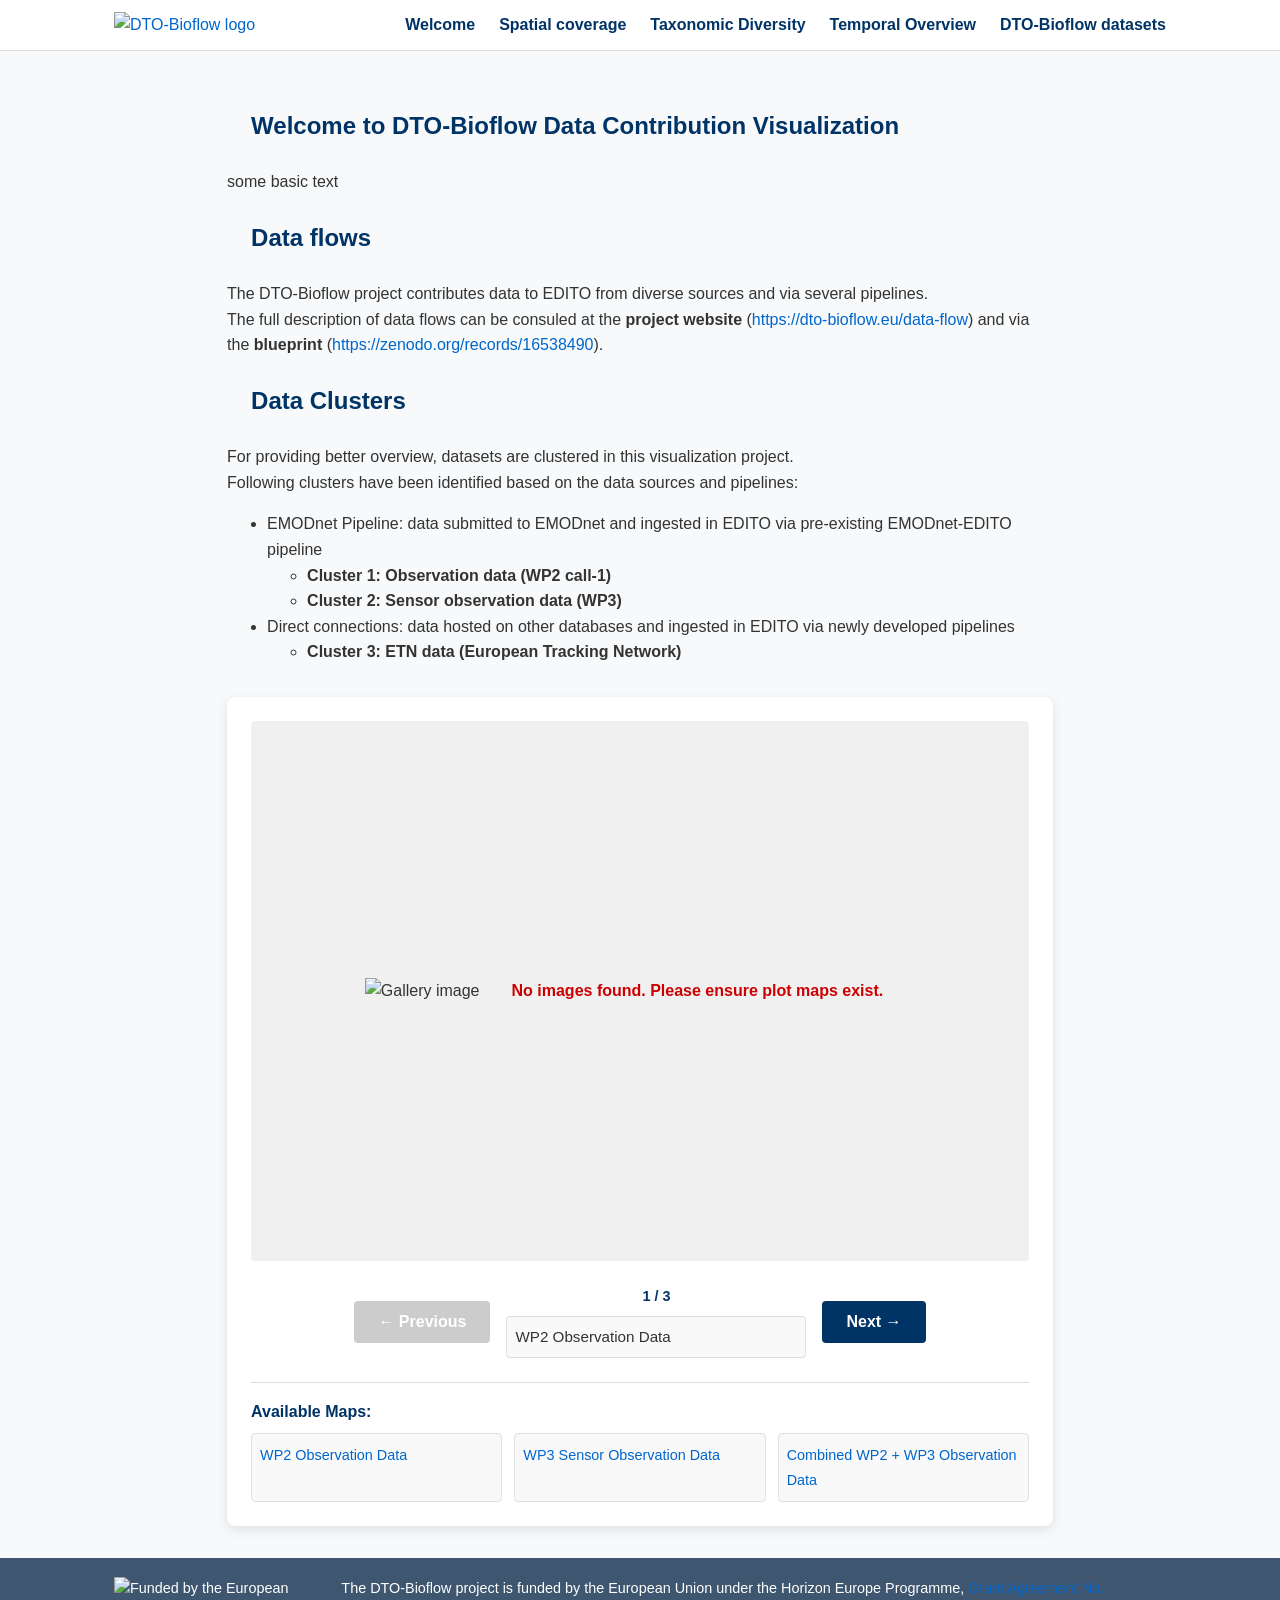
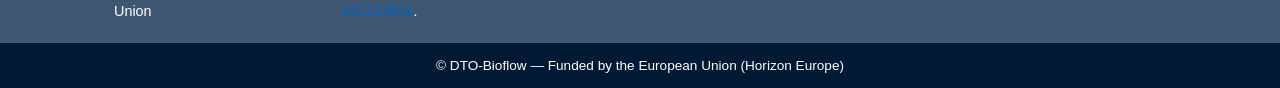
==== docs/index.html @ 8dda4e03 "etn map" ====
<!DOCTYPE html>
<html lang="en">
<head>
    <meta charset="UTF-8">
    <title>DTO-Bioflow dataset visualisation</title>
    <link rel="stylesheet" href="style.css">
</head>

<body>
<nav class="navbar">
    <div class="navbar-container">
        <a href="https://dto-bioflow.eu/" class="navbar-logo">
            <img src="https://dto-bioflow.eu/themes/custom/skeleton/logo.svg"
                 alt="DTO-Bioflow logo">
        </a>

        <ul class="navbar-menu">
            <li><a href="index.html">Welcome</a></li>
            <li><a href="maps.html">Spatial coverage</a></li>
            <li><a href="taxonomic_diversity.html">Taxonomic Diversity</a></li>
            <li><a href="temporal.html">Temporal Overview</a></li>
            <li><a href="bioflow_datasets.html">DTO-Bioflow datasets</a></li>
        </ul>
    </div>
</nav>

<main class="page-content">
    <h2>Welcome to DTO-Bioflow Data Contribution Visualization</h2>
    <div>some basic text</div>
    <h2>Data flows</h2>
    <div>
        The DTO-Bioflow project contributes data to EDITO from diverse sources and via several pipelines. <br>
        The full description of data flows can be consuled at the <b>project website</b>
        (<a href="https://dto-bioflow.eu/data-flow">https://dto-bioflow.eu/data-flow</a>)
        and via the <b>blueprint</b>
        (<a href="https://zenodo.org/records/16538490">https://zenodo.org/records/16538490</a>).
    </div>
    <h2>Data Clusters</h2>
    <div>
        For providing better overview, datasets are clustered in this visualization project. <br>
        Following clusters have been identified based on the data sources and pipelines:
        <ul>
            <li>
                EMODnet Pipeline: data submitted to EMODnet and ingested in EDITO via pre-existing EMODnet-EDITO pipeline
                <ul>
                    <li><b>Cluster 1: Observation data (WP2 call-1)</b></li>
                    <li><b>Cluster 2: Sensor observation data (WP3)</b></li>
                </ul>
            </li>
            <li>
                Direct connections: data hosted on other databases and ingested in EDITO via newly developed pipelines
                <ul>
                    <li><b>Cluster 3: ETN data (European Tracking Network)</b></li>
                </ul>
            </li>
        </ul>
    </div>
    <div class="gallery-container">
        <div class="gallery-viewer">
            <img id="galleryImage" src="" alt="Gallery image" class="gallery-image">
            <div class="gallery-error" id="galleryError" style="display:none;">No images found. Please ensure plot maps exist.</div>
        </div>

        <div class="gallery-controls">
            <button id="prevBtn" class="gallery-btn">← Previous</button>
            <div class="gallery-info">
                <span id="imageCounter">0 / 0</span>
                <div id="imageTitle" class="gallery-title" role="status" aria-live="polite"></div>
            </div>
            <button id="nextBtn" class="gallery-btn">Next →</button>
        </div>

        <div class="gallery-list">
            <p><strong>Available Maps:</strong></p>
            <ul id="imageList"></ul>
        </div>
    </div>

</main>

<footer class="footer" role="contentinfo">

    <div class="footer-top">
        <div class="footer-container">

            <div class="footer-left">
                <img src="https://dto-bioflow.eu/themes/custom/skeleton/images/flag_funded_eu.svg"
                     alt="Funded by the European Union">
            </div>
            <div>
                The DTO-Bioflow project is funded by the European Union under the Horizon Europe Programme,
                <a href="https://cordis.europa.eu/project/id/101112823/results" target="_blank" rel="noopener noreferrer"> Grant Agreement No. 101112823</a>.
            </div>

        </div>
    </div>

    <div class="footer-bottom">
        <p>© DTO-Bioflow — Funded by the European Union (Horizon Europe)</p>
    </div>

</footer>

<script>
    // Image gallery viewer
    let currentImageIndex = 0;
    let images = [];

    const galleryImage = document.getElementById('galleryImage');
    const galleryError = document.getElementById('galleryError');
    const imageCounter = document.getElementById('imageCounter');
    const imageTitle = document.getElementById('imageTitle');
    const imageList = document.getElementById('imageList');
    const prevBtn = document.getElementById('prevBtn');
    const nextBtn = document.getElementById('nextBtn');

    // List of map images in docs/plots/maps/
    const imageManifest = [
        { name: 'wp2_observation_shader.png', title: 'WP2 Observation Data' },
        { name: 'wp3_sensor_observation_shader.png', title: 'WP3 Sensor Observation Data' },
        { name: 'WP2_WP3_observations_combined_shader.png', title: 'Combined WP2 + WP3 Observation Data' }
    ];

    function initGallery() {
        images = imageManifest;

        if (images.length === 0) {
            galleryError.style.display = 'block';
            prevBtn.disabled = true;
            nextBtn.disabled = true;
            return;
        }

        // Populate image list
        imageList.innerHTML = images
            .map((img, idx) => `<li><a href="javascript:void(0)" onclick="loadImage(${idx})">${img.title}</a></li>`)
            .join('');

        // Load first image
        loadImage(0);
    }

    function loadImage(index) {
        if (index < 0 || index >= images.length) return;

        currentImageIndex = index;
        const imageUrl = `plots/maps/${images[index].name}`;

        galleryImage.src = imageUrl;
        galleryImage.onerror = () => {
            galleryError.style.display = 'block';
            console.warn(`Failed to load: ${imageUrl}`);
        };
        galleryImage.onload = () => {
            galleryError.style.display = 'none';
        };

        imageTitle.textContent = images[index].title;
        imageCounter.textContent = `${index + 1} / ${images.length}`;

        prevBtn.disabled = index === 0;
        nextBtn.disabled = index === images.length - 1;
    }

    prevBtn.addEventListener('click', () => {
        if (currentImageIndex > 0) loadImage(currentImageIndex - 1);
    });

    nextBtn.addEventListener('click', () => {
        if (currentImageIndex < images.length - 1) loadImage(currentImageIndex + 1);
    });

    // Keyboard navigation
    document.addEventListener('keydown', (e) => {
        if (e.key === 'ArrowLeft') prevBtn.click();
        if (e.key === 'ArrowRight') nextBtn.click();
    });

    // Initialize on page load
    window.addEventListener('load', initGallery);
</script>

</body>

</html>
---- docs/style.css ----
/* ===== Base reset ===== */
* {
    box-sizing: border-box;
}

html, body {
    height: 100%;
}

body {
    margin: 0;
    font-family: Arial, Helvetica, sans-serif;
    line-height: 1.6;
    color: #333;
    background-color: #f7f9fb;

    /* Sticky footer layout */
    display: flex;
    flex-direction: column;
    min-height: 100vh;
}

/* ===== Navigation bar ===== */
.navbar {
    background-color: #ffffff;
    border-bottom: 1px solid #ddd;
}

.navbar-container {
    max-width: 1100px;
    margin: 0 auto;
    padding: 0.75rem 1.5rem;
    display: flex;
    align-items: center;
    justify-content: space-between;
}

.navbar-logo img {
    height: 50px;
}

.navbar-menu {
    list-style: none;
    display: flex;
    gap: 1.5rem;
    margin: 0;
    padding: 0;
}

.navbar-menu a {
    font-weight: 600;
    color: #003366;
    text-decoration: none;
}

.navbar-menu a:hover {
    color: #0066cc;
}

/* ===== Headings ===== */
h2 {
    margin: 1.5rem;
    color: #003366;
}

/* ===== Links ===== */
a {
    color: #0066cc;
    text-decoration: none;
}

a:hover {
    text-decoration: underline;
}

/* ===== Footer ===== */
.footer {
    margin-top: auto;   /* pushes footer to bottom */
    font-size: 0.9rem;
    color: #ffffff;
}

/* Top footer with background image */
.footer-top {
    position: relative;
    background-image: url("https://dto-bioflow.eu/themes/custom/skeleton/images/bg-footer.jpg");
    background-size: cover;
    background-position: center;
    background-repeat: no-repeat;
}

/* Dark overlay */
.footer-top::before {
    content: "";
    position: absolute;
    inset: 0;
    background-color: rgba(0, 32, 64, 0.75);
}

/* Footer content above overlay */
.footer-container {
    position: relative;
    max-width: 1100px;
    margin: 0 auto;
    padding: 1.2rem 1.5rem;
    display: flex;
    align-items: center;
    justify-content: space-between;
    gap: 1rem;
}

.footer-left img {
    max-height: 46px;
}

/* Bottom footer */
.footer-bottom {
    background-color: #001a33;
    text-align: center;
}

.footer-bottom p {
    margin: 0;
    padding: 0.75rem 1rem;
    font-size: 0.85rem;
}
/* Center content block */
.page-content {
    width: 100%;
    max-width: 100ch;      /* max line length */
    margin: 2rem auto;    /* centers horizontally */
    padding: 0 2rem;      /* minimum space on left/right */
    text-align: left;
}
.mermaid {
    background: white;
    padding: 20px;
    border-radius: 8px;
    box-shadow: 0 4px 12px rgba(0,0,0,0.1);
}

/* ===== DASID Table ===== */
.dasid-table {
    width: 100%;
    border-collapse: collapse;
    margin-top: 20px;
    box-shadow: 0 2px 8px rgba(0,0,0,0.1);
}

.dasid-table th,
.dasid-table td {
    border: 1px solid #ddd;
    padding: 12px;
    text-align: left;
}

.dasid-table th {
    background-color: #003366;
    color: white;
    font-weight: 600;
}

.dasid-table tr:nth-child(even) {
    background-color: #f9f9f9;
}

.dasid-table tr:hover {
    background-color: #f0f5ff;
}

.dasid-table a {
    color: #0066cc;
    text-decoration: none;
}

.dasid-table a:hover {
    text-decoration: underline;
}

/* ===== Image Gallery ===== */
.gallery-container {
    display: flex;
    flex-direction: column;
    gap: 1.5rem;
    margin-top: 2rem;
    width: 100%;
    background: white;
    padding: 1.5rem;
    border-radius: 8px;
    box-shadow: 0 4px 12px rgba(0,0,0,0.1);
}

.gallery-viewer {
    position: relative;
    width: 100%;
    height: clamp(420px, 60vh, 720px);
    background-color: #f0f0f0;
    border-radius: 4px;
    overflow: hidden;
    display: flex;
    align-items: center;
    justify-content: center;
}

.gallery-image {
    max-width: 100%;
    max-height: 100%;
    object-fit: contain;
}

.gallery-error {
    color: #cc0000;
    font-weight: bold;
    padding: 2rem;
    text-align: center;
}

.gallery-controls {
    display: flex;
    gap: 1rem;
    align-items: center;
    justify-content: center;
    flex-wrap: wrap;
}

.gallery-btn {
    padding: 0.75rem 1.5rem;
    font-size: 1rem;
    background-color: #003366;
    color: white;
    border: none;
    border-radius: 4px;
    cursor: pointer;
    font-weight: 600;
    transition: background-color 0.3s ease;
}

.gallery-btn:hover:not(:disabled) {
    background-color: #0066cc;
}

.gallery-btn:disabled {
    background-color: #ccc;
    cursor: not-allowed;
}

.gallery-info {
    display: flex;
    flex-direction: column;
    gap: 0.5rem;
    align-items: center;
    min-width: 300px;
}

#imageCounter {
    font-weight: bold;
    color: #003366;
    font-size: 0.9rem;
}

.gallery-title {
    width: 100%;
    padding: 0.5rem;
    font-size: 0.95rem;
    border: 1px solid #ddd;
    border-radius: 4px;
    background-color: #f9f9f9;
    color: #333;
}

.gallery-list {
    border-top: 1px solid #ddd;
    padding-top: 1rem;
}

.gallery-list p {
    margin: 0 0 0.5rem 0;
    font-weight: 600;
    color: #003366;
}

#imageList {
    list-style: none;
    padding: 0;
    margin: 0;
    display: grid;
    grid-template-columns: repeat(auto-fit, minmax(250px, 1fr));
    gap: 0.75rem;
}

#imageList li {
    padding: 0.5rem;
    background-color: #f9f9f9;
    border-radius: 4px;
    border: 1px solid #e0e0e0;
    transition: background-color 0.2s ease;
}

#imageList li:hover {
    background-color: #e8f4f8;
}

#imageList a {
    color: #0066cc;
    text-decoration: none;
    font-size: 0.9rem;
}

#imageList a:hover {
    text-decoration: underline;
}
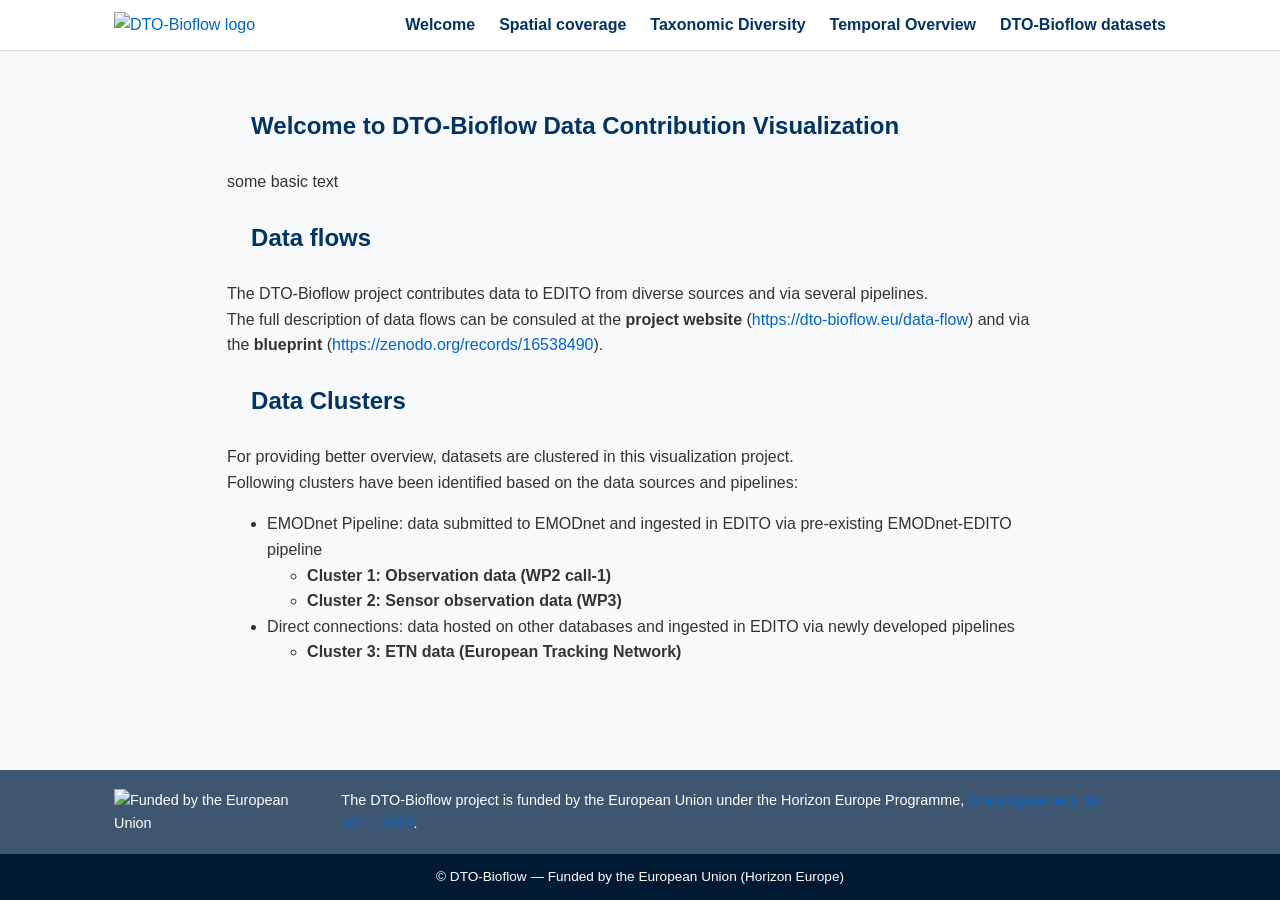
==== commit c8f36c48: "map etn update" ====
--- a/docs/index.html
+++ b/docs/index.html
@@ -55,26 +55,6 @@
             </li>
         </ul>
     </div>
-    <div class="gallery-container">
-        <div class="gallery-viewer">
-            <img id="galleryImage" src="" alt="Gallery image" class="gallery-image">
-            <div class="gallery-error" id="galleryError" style="display:none;">No images found. Please ensure plot maps exist.</div>
-        </div>
-
-        <div class="gallery-controls">
-            <button id="prevBtn" class="gallery-btn">← Previous</button>
-            <div class="gallery-info">
-                <span id="imageCounter">0 / 0</span>
-                <div id="imageTitle" class="gallery-title" role="status" aria-live="polite"></div>
-            </div>
-            <button id="nextBtn" class="gallery-btn">Next →</button>
-        </div>
-
-        <div class="gallery-list">
-            <p><strong>Available Maps:</strong></p>
-            <ul id="imageList"></ul>
-        </div>
-    </div>
 
 </main>
 
@@ -100,86 +80,6 @@
     </div>
 
 </footer>
-
-<script>
-    // Image gallery viewer
-    let currentImageIndex = 0;
-    let images = [];
-
-    const galleryImage = document.getElementById('galleryImage');
-    const galleryError = document.getElementById('galleryError');
-    const imageCounter = document.getElementById('imageCounter');
-    const imageTitle = document.getElementById('imageTitle');
-    const imageList = document.getElementById('imageList');
-    const prevBtn = document.getElementById('prevBtn');
-    const nextBtn = document.getElementById('nextBtn');
-
-    // List of map images in docs/plots/maps/
-    const imageManifest = [
-        { name: 'wp2_observation_shader.png', title: 'WP2 Observation Data' },
-        { name: 'wp3_sensor_observation_shader.png', title: 'WP3 Sensor Observation Data' },
-        { name: 'WP2_WP3_observations_combined_shader.png', title: 'Combined WP2 + WP3 Observation Data' }
-    ];
-
-    function initGallery() {
-        images = imageManifest;
-
-        if (images.length === 0) {
-            galleryError.style.display = 'block';
-            prevBtn.disabled = true;
-            nextBtn.disabled = true;
-            return;
-        }
-
-        // Populate image list
-        imageList.innerHTML = images
-            .map((img, idx) => `<li><a href="javascript:void(0)" onclick="loadImage(${idx})">${img.title}</a></li>`)
-            .join('');
-
-        // Load first image
-        loadImage(0);
-    }
-
-    function loadImage(index) {
-        if (index < 0 || index >= images.length) return;
-
-        currentImageIndex = index;
-        const imageUrl = `plots/maps/${images[index].name}`;
-
-        galleryImage.src = imageUrl;
-        galleryImage.onerror = () => {
-            galleryError.style.display = 'block';
-            console.warn(`Failed to load: ${imageUrl}`);
-        };
-        galleryImage.onload = () => {
-            galleryError.style.display = 'none';
-        };
-
-        imageTitle.textContent = images[index].title;
-        imageCounter.textContent = `${index + 1} / ${images.length}`;
-
-        prevBtn.disabled = index === 0;
-        nextBtn.disabled = index === images.length - 1;
-    }
-
-    prevBtn.addEventListener('click', () => {
-        if (currentImageIndex > 0) loadImage(currentImageIndex - 1);
-    });
-
-    nextBtn.addEventListener('click', () => {
-        if (currentImageIndex < images.length - 1) loadImage(currentImageIndex + 1);
-    });
-
-    // Keyboard navigation
-    document.addEventListener('keydown', (e) => {
-        if (e.key === 'ArrowLeft') prevBtn.click();
-        if (e.key === 'ArrowRight') nextBtn.click();
-    });
-
-    // Initialize on page load
-    window.addEventListener('load', initGallery);
-</script>
-
 </body>
 
 </html>
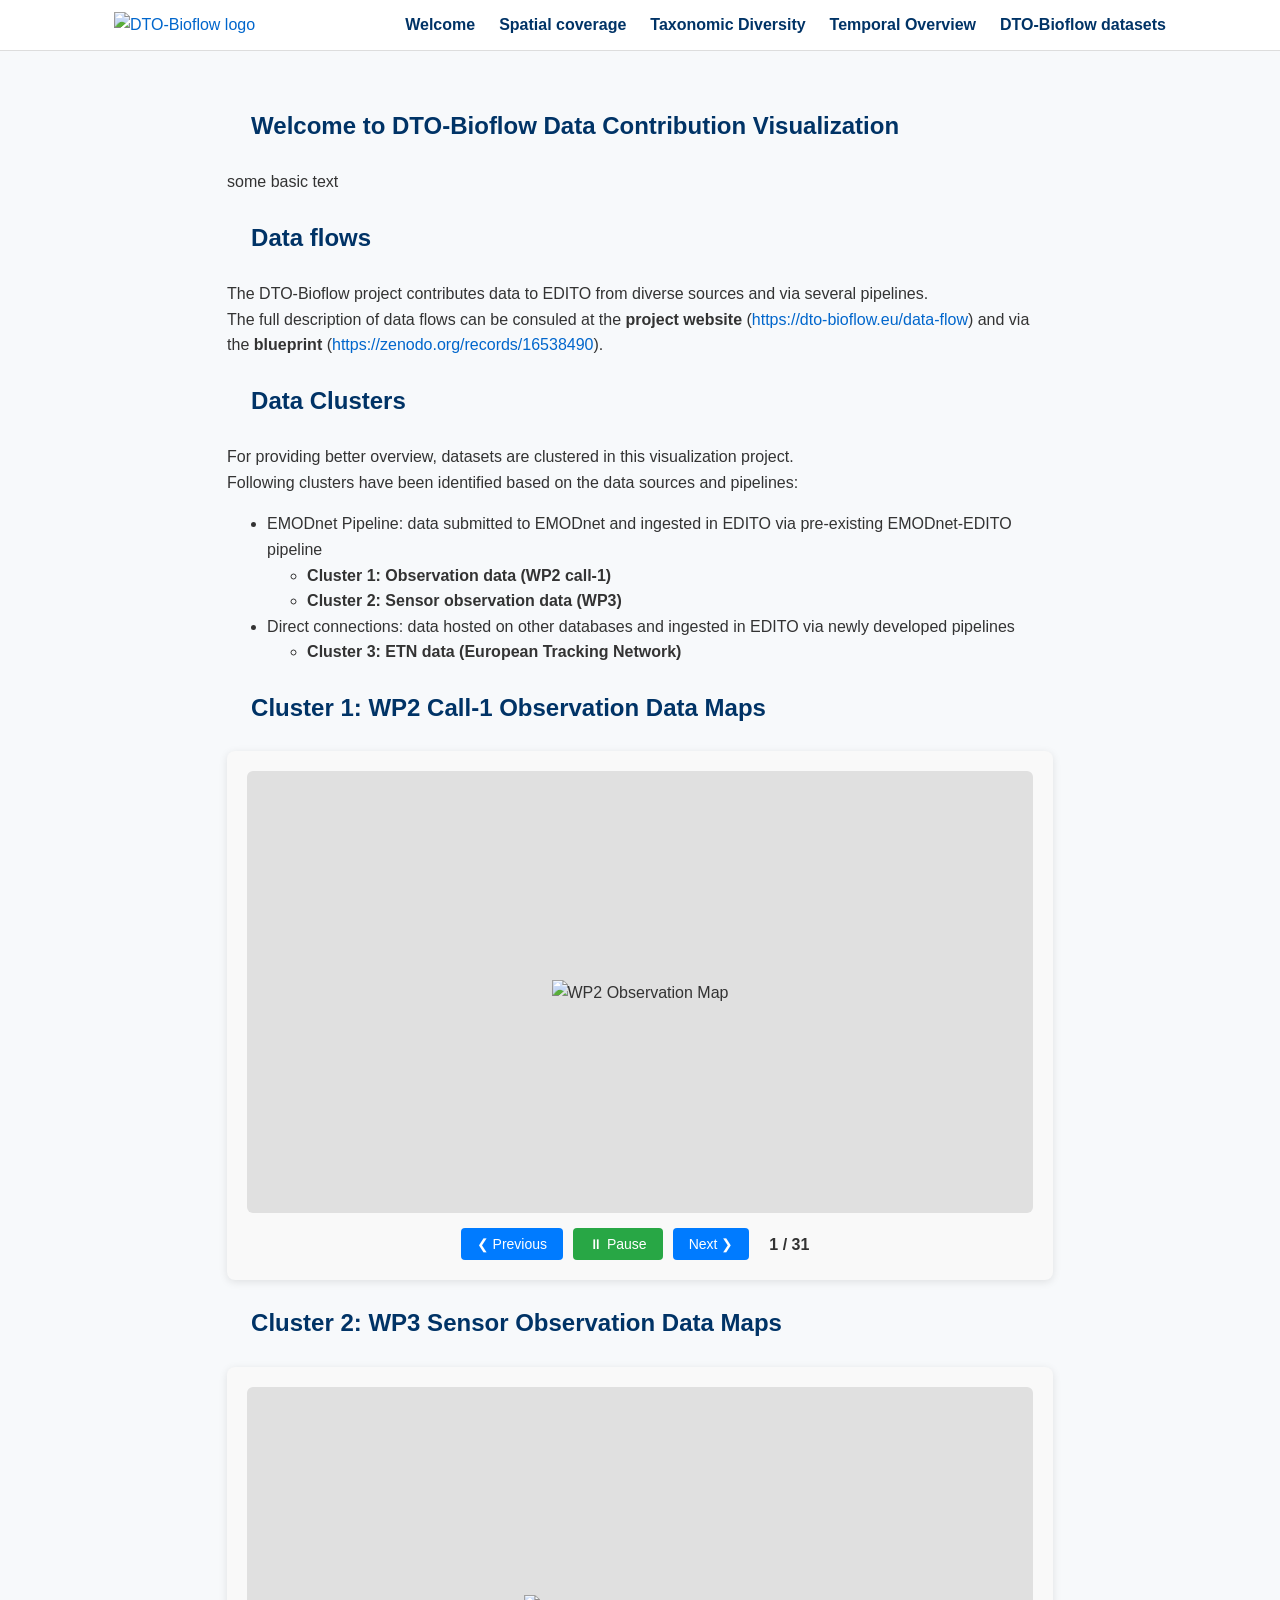
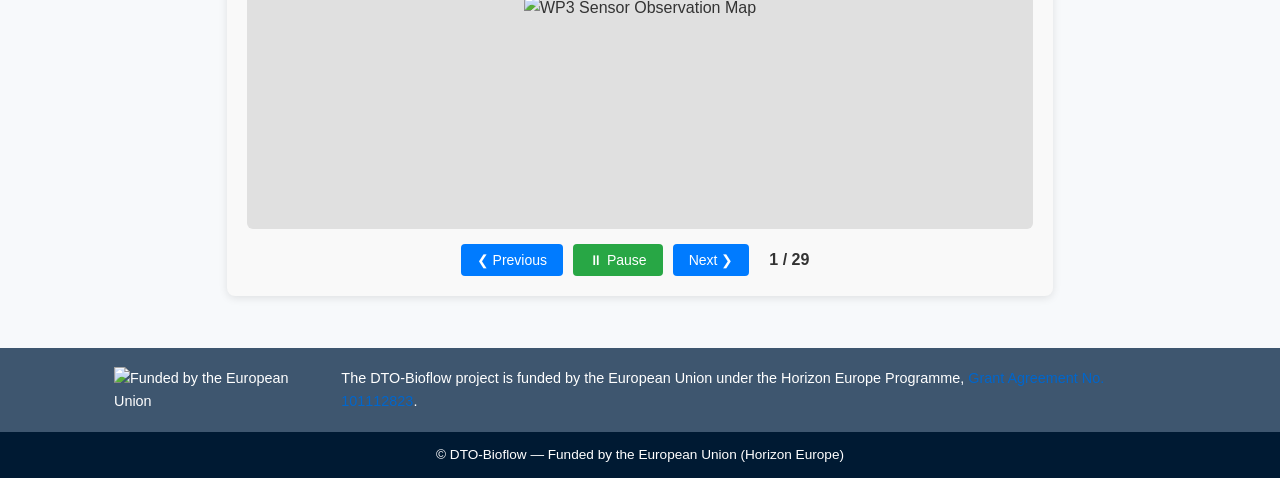
==== commit a176028c: "update snaps" ====
--- a/docs/index.html
+++ b/docs/index.html
@@ -4,6 +4,230 @@
     <meta charset="UTF-8">
     <title>DTO-Bioflow dataset visualisation</title>
     <link rel="stylesheet" href="style.css">
+    <style>
+        .slideshow-container {
+            width: 100%;
+            max-width: 900px;
+            margin: 20px auto;
+            background-color: #f9f9f9;
+            border-radius: 8px;
+            padding: 20px;
+            box-shadow: 0 2px 8px rgba(0, 0, 0, 0.1);
+        }
+
+        .slideshow-content {
+            position: relative;
+            width: 100%;
+            aspect-ratio: 16 / 9;
+            overflow: hidden;
+            border-radius: 6px;
+            background-color: #e0e0e0;
+            display: flex;
+            align-items: center;
+            justify-content: center;
+            margin-bottom: 15px;
+        }
+
+        .slideshow-image {
+            max-width: 100%;
+            max-height: 100%;
+            object-fit: contain;
+        }
+
+        .slideshow-controls {
+            display: flex;
+            justify-content: center;
+            align-items: center;
+            gap: 10px;
+            flex-wrap: wrap;
+        }
+
+        .slideshow-button {
+            padding: 8px 16px;
+            background-color: #007bff;
+            color: white;
+            border: none;
+            border-radius: 4px;
+            cursor: pointer;
+            font-size: 14px;
+            font-weight: 500;
+            transition: background-color 0.3s ease;
+        }
+
+        .slideshow-button:hover {
+            background-color: #0056b3;
+        }
+
+        .slideshow-button:active {
+            transform: scale(0.98);
+        }
+
+        .slideshow-button.play-pause {
+            background-color: #28a745;
+        }
+
+        .slideshow-button.play-pause:hover {
+            background-color: #218838;
+        }
+
+        .slideshow-counter {
+            font-weight: bold;
+            color: #333;
+            min-width: 60px;
+            text-align: center;
+        }
+    </style>
+    <script>
+        // Slideshow data
+        const slideshowData = {
+            wp2: [
+                '../plots/wp2_call1_observation_maps/dasid_8784.webp',
+                '../plots/wp2_call1_observation_maps/dasid_8785.webp',
+                '../plots/wp2_call1_observation_maps/dasid_8787.webp',
+                '../plots/wp2_call1_observation_maps/dasid_8789.webp',
+                '../plots/wp2_call1_observation_maps/dasid_8791.webp',
+                '../plots/wp2_call1_observation_maps/dasid_8792.webp',
+                '../plots/wp2_call1_observation_maps/dasid_8801.webp',
+                '../plots/wp2_call1_observation_maps/dasid_8795.webp',
+                '../plots/wp2_call1_observation_maps/dasid_8796.webp',
+                '../plots/wp2_call1_observation_maps/dasid_8797.webp',
+                '../plots/wp2_call1_observation_maps/dasid_8802.webp',
+                '../plots/wp2_call1_observation_maps/dasid_8803.webp',
+                '../plots/wp2_call1_observation_maps/dasid_8798.webp',
+                '../plots/wp2_call1_observation_maps/dasid_8799.webp',
+                '../plots/wp2_call1_observation_maps/dasid_8800.webp',
+                '../plots/wp2_call1_observation_maps/dasid_8804.webp',
+                '../plots/wp2_call1_observation_maps/dasid_8805.webp',
+                '../plots/wp2_call1_observation_maps/dasid_8806.webp',
+                '../plots/wp2_call1_observation_maps/dasid_8816.webp',
+                '../plots/wp2_call1_observation_maps/dasid_8814.webp',
+                '../plots/wp2_call1_observation_maps/dasid_8807.webp',
+                '../plots/wp2_call1_observation_maps/dasid_8808.webp',
+                '../plots/wp2_call1_observation_maps/dasid_8809.webp',
+                '../plots/wp2_call1_observation_maps/dasid_8810.webp',
+                '../plots/wp2_call1_observation_maps/dasid_8811.webp',
+                '../plots/wp2_call1_observation_maps/dasid_8812.webp',
+                '../plots/wp2_call1_observation_maps/dasid_8813.webp',
+                '../plots/wp2_call1_observation_maps/dasid_8817.webp',
+                '../plots/wp2_call1_observation_maps/dasid_8818.webp',
+                '../plots/wp2_call1_observation_maps/dasid_4687.webp',
+                '../plots/wp2_call1_observation_maps/dasid_4688.webp'
+            ],
+            wp3: [
+                '../plots/wp3_sensor_observation_maps/dasid_3117.webp',
+                '../plots/wp3_sensor_observation_maps/dasid_4687.webp',
+                '../plots/wp3_sensor_observation_maps/dasid_4688.webp',
+                '../plots/wp3_sensor_observation_maps/dasid_5531.webp',
+                '../plots/wp3_sensor_observation_maps/dasid_5846.webp',
+                '../plots/wp3_sensor_observation_maps/dasid_5850.webp',
+                '../plots/wp3_sensor_observation_maps/dasid_5867.webp',
+                '../plots/wp3_sensor_observation_maps/dasid_5868.webp',
+                '../plots/wp3_sensor_observation_maps/dasid_5871.webp',
+                '../plots/wp3_sensor_observation_maps/dasid_5872.webp',
+                '../plots/wp3_sensor_observation_maps/dasid_5873.webp',
+                '../plots/wp3_sensor_observation_maps/dasid_6581.webp',
+                '../plots/wp3_sensor_observation_maps/dasid_7918.webp',
+                '../plots/wp3_sensor_observation_maps/dasid_7919.webp',
+                '../plots/wp3_sensor_observation_maps/dasid_7921.webp',
+                '../plots/wp3_sensor_observation_maps/dasid_7932.webp',
+                '../plots/wp3_sensor_observation_maps/dasid_7937.webp',
+                '../plots/wp3_sensor_observation_maps/dasid_7938.webp',
+                '../plots/wp3_sensor_observation_maps/dasid_7940.webp',
+                '../plots/wp3_sensor_observation_maps/dasid_7941.webp',
+                '../plots/wp3_sensor_observation_maps/dasid_7942.webp',
+                '../plots/wp3_sensor_observation_maps/dasid_7943.webp',
+                '../plots/wp3_sensor_observation_maps/dasid_7944.webp',
+                '../plots/wp3_sensor_observation_maps/dasid_8152.webp',
+                '../plots/wp3_sensor_observation_maps/dasid_8153.webp',
+                '../plots/wp3_sensor_observation_maps/dasid_8357.webp',
+                '../plots/wp3_sensor_observation_maps/dasid_8612.webp',
+                '../plots/wp3_sensor_observation_maps/dasid_8617.webp',
+                '../plots/wp3_sensor_observation_maps/dasid_8744.webp'
+            ]
+        };
+
+        // Slideshow class
+        class Slideshow {
+            constructor(name, images) {
+                this.name = name;
+                this.images = images;
+                this.currentIndex = 0;
+                this.isPlaying = true;
+                this.intervalId = null;
+                this.imageElement = document.getElementById(name + '-image');
+                this.counterElement = document.getElementById(name + '-counter');
+                this.playPauseButton = document.getElementById(name + '-play-pause');
+
+                this.init();
+            }
+
+            init() {
+                this.showImage(0);
+                this.startAutoPlay();
+            }
+
+            showImage(index) {
+                if (this.images.length === 0) return;
+
+                this.currentIndex = (index + this.images.length) % this.images.length;
+                this.imageElement.src = this.images[this.currentIndex];
+                this.updateCounter();
+            }
+
+            updateCounter() {
+                this.counterElement.textContent = (this.currentIndex + 1) + ' / ' + this.images.length;
+            }
+
+            nextSlide() {
+                this.showImage(this.currentIndex + 1);
+                this.resetAutoPlay();
+            }
+
+            previousSlide() {
+                this.showImage(this.currentIndex - 1);
+                this.resetAutoPlay();
+            }
+
+            startAutoPlay() {
+                if (this.isPlaying) {
+                    this.intervalId = setInterval(() => this.nextSlide(), 3000);
+                }
+            }
+
+            stopAutoPlay() {
+                if (this.intervalId) {
+                    clearInterval(this.intervalId);
+                    this.intervalId = null;
+                }
+            }
+
+            resetAutoPlay() {
+                this.stopAutoPlay();
+                if (this.isPlaying) {
+                    this.startAutoPlay();
+                }
+            }
+
+            togglePlayPause() {
+                this.isPlaying = !this.isPlaying;
+
+                if (this.isPlaying) {
+                    this.playPauseButton.textContent = '⏸ Pause';
+                    this.startAutoPlay();
+                } else {
+                    this.playPauseButton.textContent = '▶ Play';
+                    this.stopAutoPlay();
+                }
+            }
+        }
+
+        // Initialize slideshows when DOM is ready
+        const slideshows = {};
+        document.addEventListener('DOMContentLoaded', function() {
+            slideshows.wp2 = new Slideshow('wp2', slideshowData.wp2);
+            slideshows.wp3 = new Slideshow('wp3', slideshowData.wp3);
+        });
+    </script>
 </head>
 
 <body>
@@ -56,6 +280,32 @@
         </ul>
     </div>
 
+    <h2>Cluster 1: WP2 Call-1 Observation Data Maps</h2>
+    <div class="slideshow-container wp2-slideshow">
+        <div class="slideshow-content">
+            <img class="slideshow-image" id="wp2-image" src="" alt="WP2 Observation Map">
+        </div>
+        <div class="slideshow-controls">
+            <button class="slideshow-button" onclick="slideshows.wp2.previousSlide()">❮ Previous</button>
+            <button class="slideshow-button play-pause" id="wp2-play-pause" onclick="slideshows.wp2.togglePlayPause()">⏸ Pause</button>
+            <button class="slideshow-button" onclick="slideshows.wp2.nextSlide()">Next ❯</button>
+            <span class="slideshow-counter" id="wp2-counter">1 / 1</span>
+        </div>
+    </div>
+
+    <h2>Cluster 2: WP3 Sensor Observation Data Maps</h2>
+    <div class="slideshow-container wp3-slideshow">
+        <div class="slideshow-content">
+            <img class="slideshow-image" id="wp3-image" src="" alt="WP3 Sensor Observation Map">
+        </div>
+        <div class="slideshow-controls">
+            <button class="slideshow-button" onclick="slideshows.wp3.previousSlide()">❮ Previous</button>
+            <button class="slideshow-button play-pause" id="wp3-play-pause" onclick="slideshows.wp3.togglePlayPause()">⏸ Pause</button>
+            <button class="slideshow-button" onclick="slideshows.wp3.nextSlide()">Next ❯</button>
+            <span class="slideshow-counter" id="wp3-counter">1 / 1</span>
+        </div>
+    </div>
+
 </main>
 
 <footer class="footer" role="contentinfo">
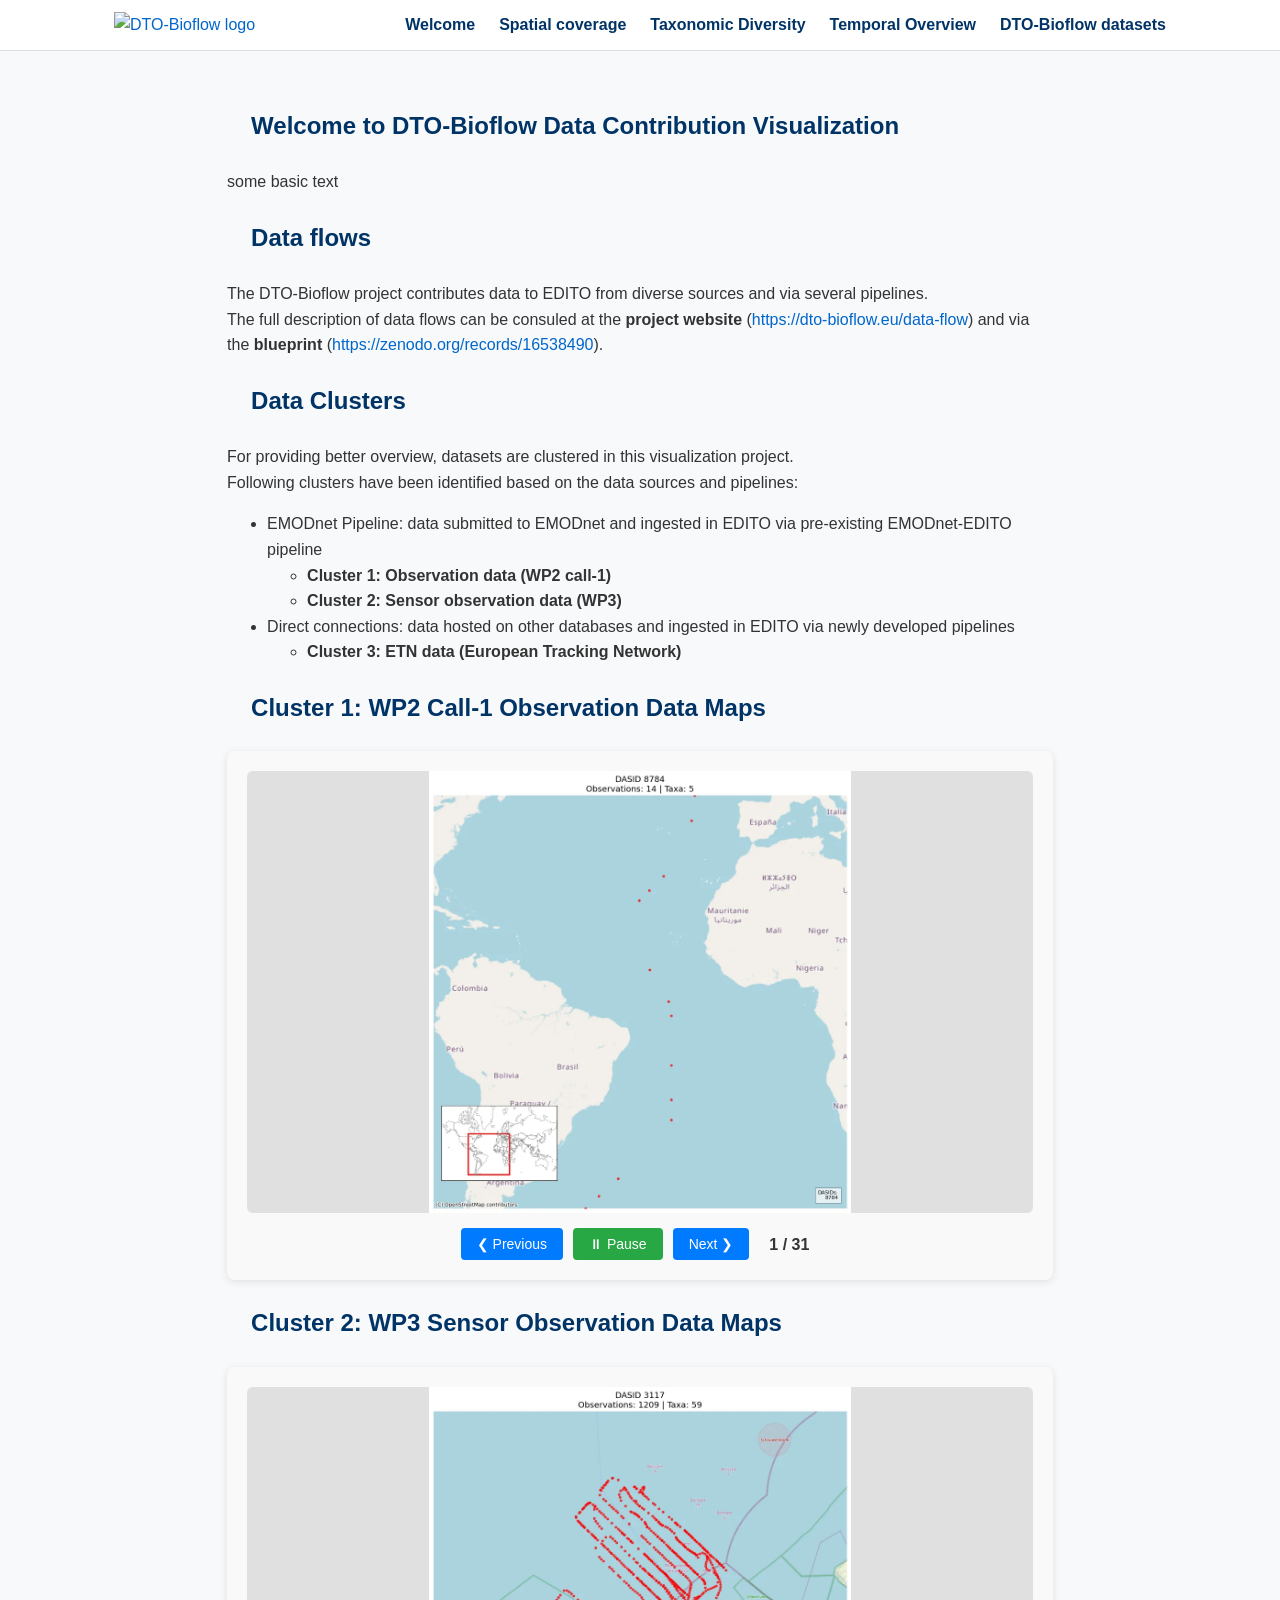
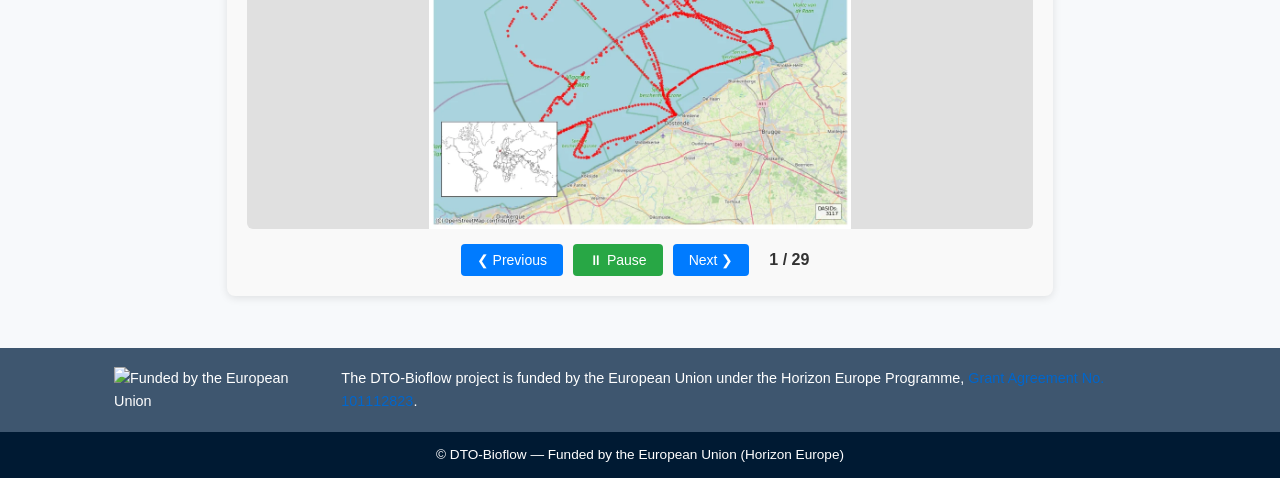
==== commit 5c028649: "update snaps" ====
--- a/docs/index.html
+++ b/docs/index.html
@@ -81,68 +81,68 @@
         // Slideshow data
         const slideshowData = {
             wp2: [
-                '../plots/wp2_call1_observation_maps/dasid_8784.webp',
-                '../plots/wp2_call1_observation_maps/dasid_8785.webp',
-                '../plots/wp2_call1_observation_maps/dasid_8787.webp',
-                '../plots/wp2_call1_observation_maps/dasid_8789.webp',
-                '../plots/wp2_call1_observation_maps/dasid_8791.webp',
-                '../plots/wp2_call1_observation_maps/dasid_8792.webp',
-                '../plots/wp2_call1_observation_maps/dasid_8801.webp',
-                '../plots/wp2_call1_observation_maps/dasid_8795.webp',
-                '../plots/wp2_call1_observation_maps/dasid_8796.webp',
-                '../plots/wp2_call1_observation_maps/dasid_8797.webp',
-                '../plots/wp2_call1_observation_maps/dasid_8802.webp',
-                '../plots/wp2_call1_observation_maps/dasid_8803.webp',
-                '../plots/wp2_call1_observation_maps/dasid_8798.webp',
-                '../plots/wp2_call1_observation_maps/dasid_8799.webp',
-                '../plots/wp2_call1_observation_maps/dasid_8800.webp',
-                '../plots/wp2_call1_observation_maps/dasid_8804.webp',
-                '../plots/wp2_call1_observation_maps/dasid_8805.webp',
-                '../plots/wp2_call1_observation_maps/dasid_8806.webp',
-                '../plots/wp2_call1_observation_maps/dasid_8816.webp',
-                '../plots/wp2_call1_observation_maps/dasid_8814.webp',
-                '../plots/wp2_call1_observation_maps/dasid_8807.webp',
-                '../plots/wp2_call1_observation_maps/dasid_8808.webp',
-                '../plots/wp2_call1_observation_maps/dasid_8809.webp',
-                '../plots/wp2_call1_observation_maps/dasid_8810.webp',
-                '../plots/wp2_call1_observation_maps/dasid_8811.webp',
-                '../plots/wp2_call1_observation_maps/dasid_8812.webp',
-                '../plots/wp2_call1_observation_maps/dasid_8813.webp',
-                '../plots/wp2_call1_observation_maps/dasid_8817.webp',
-                '../plots/wp2_call1_observation_maps/dasid_8818.webp',
-                '../plots/wp2_call1_observation_maps/dasid_4687.webp',
-                '../plots/wp2_call1_observation_maps/dasid_4688.webp'
+                'resources/maps/wp2_call1_observation_maps/dasid_8784.webp',
+                'resources/maps/wp2_call1_observation_maps/dasid_8785.webp',
+                'resources/maps/wp2_call1_observation_maps/dasid_8787.webp',
+                'resources/maps/wp2_call1_observation_maps/dasid_8789.webp',
+                'resources/maps/wp2_call1_observation_maps/dasid_8791.webp',
+                'resources/maps/wp2_call1_observation_maps/dasid_8792.webp',
+                'resources/maps/wp2_call1_observation_maps/dasid_8801.webp',
+                'resources/maps/wp2_call1_observation_maps/dasid_8795.webp',
+                'resources/maps/wp2_call1_observation_maps/dasid_8796.webp',
+                'resources/maps/wp2_call1_observation_maps/dasid_8797.webp',
+                'resources/maps/wp2_call1_observation_maps/dasid_8802.webp',
+                'resources/maps/wp2_call1_observation_maps/dasid_8803.webp',
+                'resources/maps/wp2_call1_observation_maps/dasid_8798.webp',
+                'resources/maps/wp2_call1_observation_maps/dasid_8799.webp',
+                'resources/maps/wp2_call1_observation_maps/dasid_8800.webp',
+                'resources/maps/wp2_call1_observation_maps/dasid_8804.webp',
+                'resources/maps/wp2_call1_observation_maps/dasid_8805.webp',
+                'resources/maps/wp2_call1_observation_maps/dasid_8806.webp',
+                'resources/maps/wp2_call1_observation_maps/dasid_8816.webp',
+                'resources/maps/wp2_call1_observation_maps/dasid_8814.webp',
+                'resources/maps/wp2_call1_observation_maps/dasid_8807.webp',
+                'resources/maps/wp2_call1_observation_maps/dasid_8808.webp',
+                'resources/maps/wp2_call1_observation_maps/dasid_8809.webp',
+                'resources/maps/wp2_call1_observation_maps/dasid_8810.webp',
+                'resources/maps/wp2_call1_observation_maps/dasid_8811.webp',
+                'resources/maps/wp2_call1_observation_maps/dasid_8812.webp',
+                'resources/maps/wp2_call1_observation_maps/dasid_8813.webp',
+                'resources/maps/wp2_call1_observation_maps/dasid_8817.webp',
+                'resources/maps/wp2_call1_observation_maps/dasid_8818.webp',
+                'resources/maps/wp2_call1_observation_maps/dasid_4687.webp',
+                'resources/maps/wp2_call1_observation_maps/dasid_4688.webp'
             ],
             wp3: [
-                '../plots/wp3_sensor_observation_maps/dasid_3117.webp',
-                '../plots/wp3_sensor_observation_maps/dasid_4687.webp',
-                '../plots/wp3_sensor_observation_maps/dasid_4688.webp',
-                '../plots/wp3_sensor_observation_maps/dasid_5531.webp',
-                '../plots/wp3_sensor_observation_maps/dasid_5846.webp',
-                '../plots/wp3_sensor_observation_maps/dasid_5850.webp',
-                '../plots/wp3_sensor_observation_maps/dasid_5867.webp',
-                '../plots/wp3_sensor_observation_maps/dasid_5868.webp',
-                '../plots/wp3_sensor_observation_maps/dasid_5871.webp',
-                '../plots/wp3_sensor_observation_maps/dasid_5872.webp',
-                '../plots/wp3_sensor_observation_maps/dasid_5873.webp',
-                '../plots/wp3_sensor_observation_maps/dasid_6581.webp',
-                '../plots/wp3_sensor_observation_maps/dasid_7918.webp',
-                '../plots/wp3_sensor_observation_maps/dasid_7919.webp',
-                '../plots/wp3_sensor_observation_maps/dasid_7921.webp',
-                '../plots/wp3_sensor_observation_maps/dasid_7932.webp',
-                '../plots/wp3_sensor_observation_maps/dasid_7937.webp',
-                '../plots/wp3_sensor_observation_maps/dasid_7938.webp',
-                '../plots/wp3_sensor_observation_maps/dasid_7940.webp',
-                '../plots/wp3_sensor_observation_maps/dasid_7941.webp',
-                '../plots/wp3_sensor_observation_maps/dasid_7942.webp',
-                '../plots/wp3_sensor_observation_maps/dasid_7943.webp',
-                '../plots/wp3_sensor_observation_maps/dasid_7944.webp',
-                '../plots/wp3_sensor_observation_maps/dasid_8152.webp',
-                '../plots/wp3_sensor_observation_maps/dasid_8153.webp',
-                '../plots/wp3_sensor_observation_maps/dasid_8357.webp',
-                '../plots/wp3_sensor_observation_maps/dasid_8612.webp',
-                '../plots/wp3_sensor_observation_maps/dasid_8617.webp',
-                '../plots/wp3_sensor_observation_maps/dasid_8744.webp'
+                'resources/maps/wp3_sensor_observation_maps/dasid_3117.webp',
+                'resources/maps/wp3_sensor_observation_maps/dasid_4687.webp',
+                'resources/maps/wp3_sensor_observation_maps/dasid_4688.webp',
+                'resources/maps/wp3_sensor_observation_maps/dasid_5531.webp',
+                'resources/maps/wp3_sensor_observation_maps/dasid_5846.webp',
+                'resources/maps/wp3_sensor_observation_maps/dasid_5850.webp',
+                'resources/maps/wp3_sensor_observation_maps/dasid_5867.webp',
+                'resources/maps/wp3_sensor_observation_maps/dasid_5868.webp',
+                'resources/maps/wp3_sensor_observation_maps/dasid_5871.webp',
+                'resources/maps/wp3_sensor_observation_maps/dasid_5872.webp',
+                'resources/maps/wp3_sensor_observation_maps/dasid_5873.webp',
+                'resources/maps/wp3_sensor_observation_maps/dasid_6581.webp',
+                'resources/maps/wp3_sensor_observation_maps/dasid_7918.webp',
+                'resources/maps/wp3_sensor_observation_maps/dasid_7919.webp',
+                'resources/maps/wp3_sensor_observation_maps/dasid_7921.webp',
+                'resources/maps/wp3_sensor_observation_maps/dasid_7932.webp',
+                'resources/maps/wp3_sensor_observation_maps/dasid_7937.webp',
+                'resources/maps/wp3_sensor_observation_maps/dasid_7938.webp',
+                'resources/maps/wp3_sensor_observation_maps/dasid_7940.webp',
+                'resources/maps/wp3_sensor_observation_maps/dasid_7941.webp',
+                'resources/maps/wp3_sensor_observation_maps/dasid_7942.webp',
+                'resources/maps/wp3_sensor_observation_maps/dasid_7943.webp',
+                'resources/maps/wp3_sensor_observation_maps/dasid_7944.webp',
+                'resources/maps/wp3_sensor_observation_maps/dasid_8152.webp',
+                'resources/maps/wp3_sensor_observation_maps/dasid_8153.webp',
+                'resources/maps/wp3_sensor_observation_maps/dasid_8357.webp',
+                'resources/maps/wp3_sensor_observation_maps/dasid_8612.webp',
+                'resources/maps/wp3_sensor_observation_maps/dasid_8617.webp',
+                'resources/maps/wp3_sensor_observation_maps/dasid_8744.webp'
             ]
         };
 
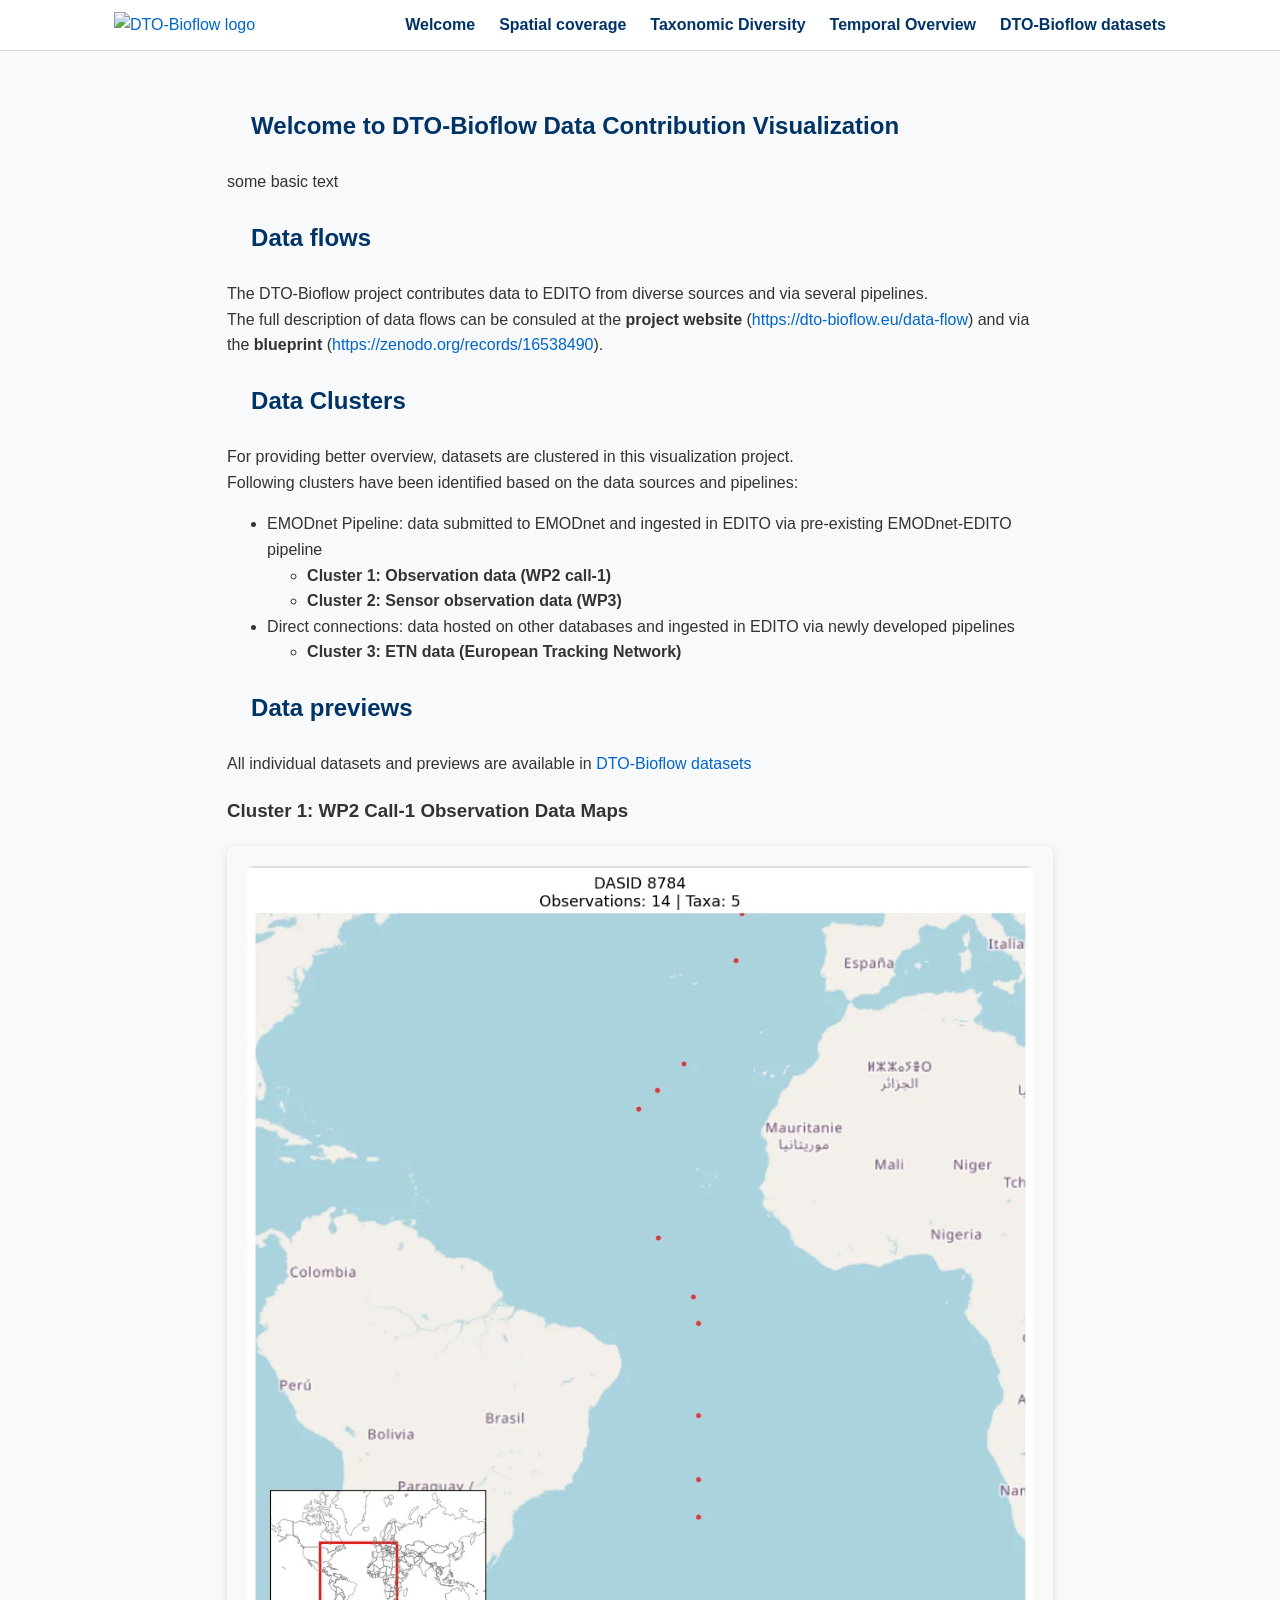
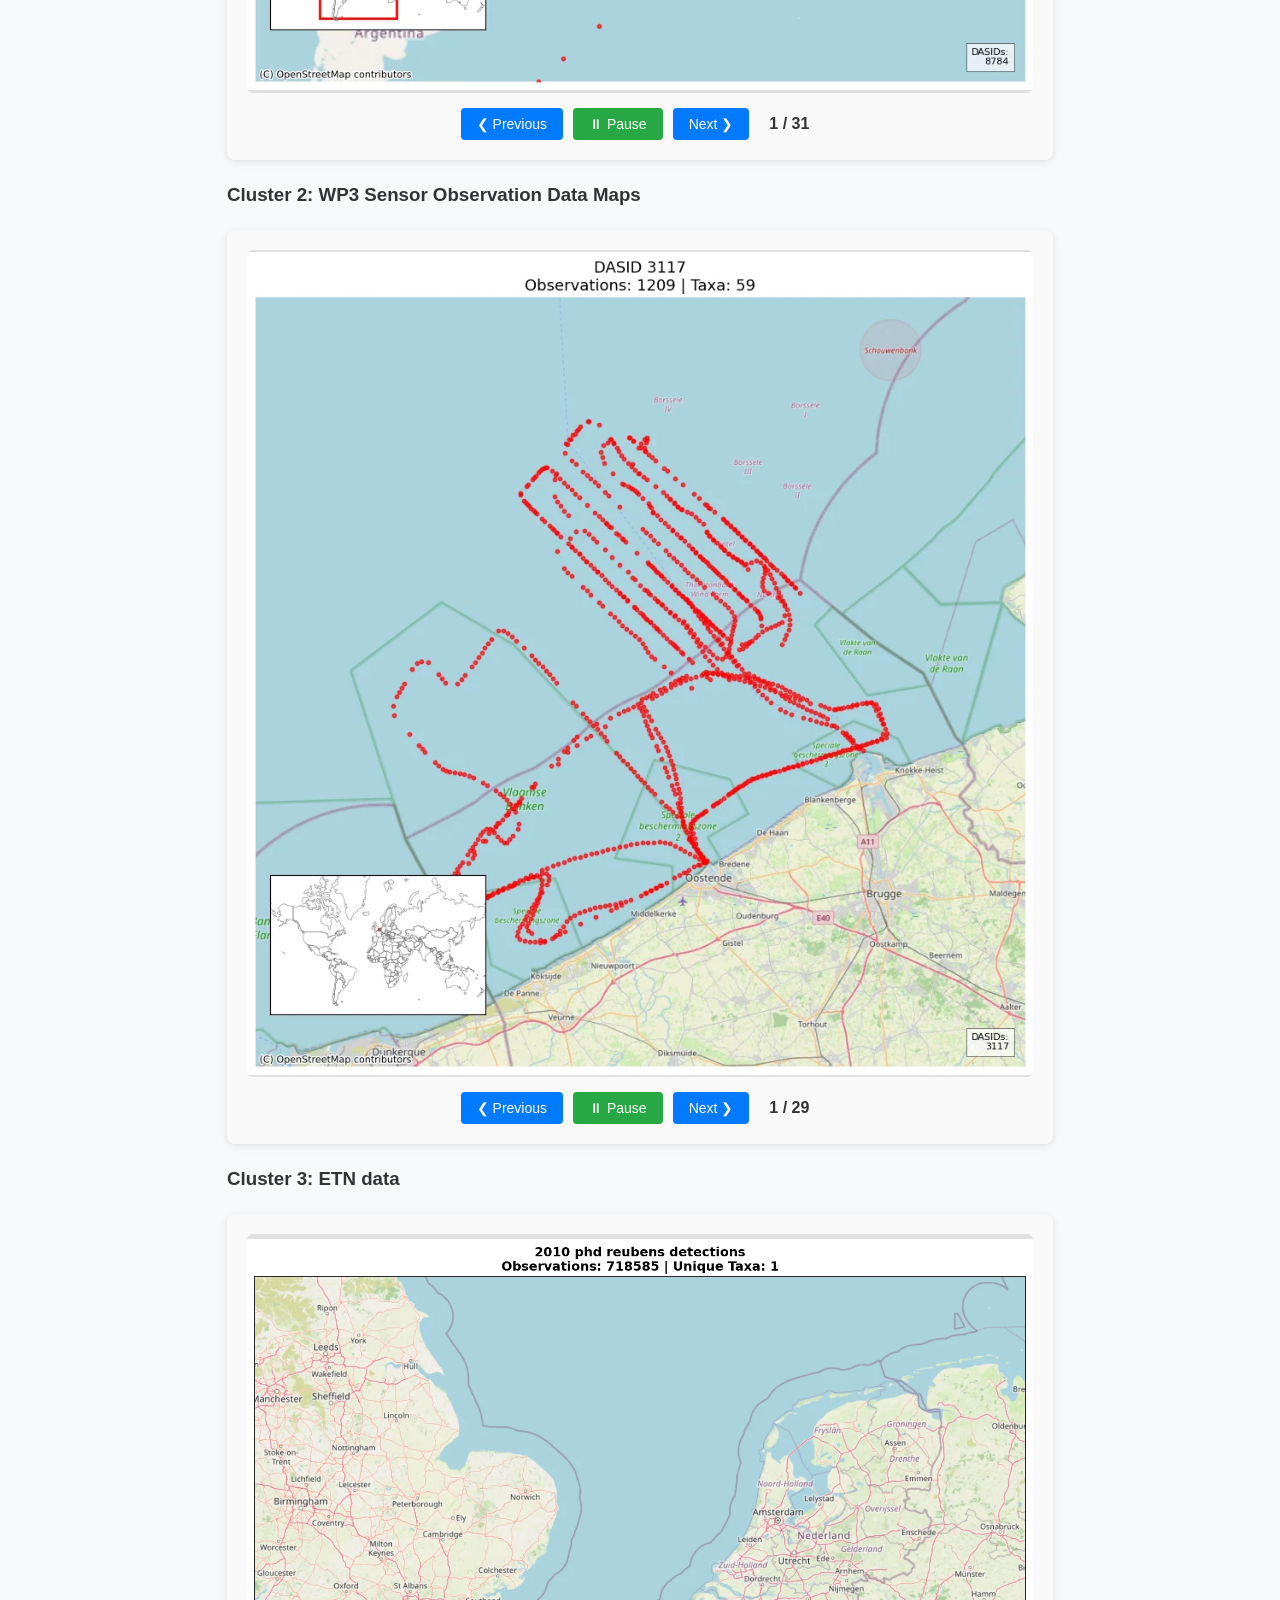
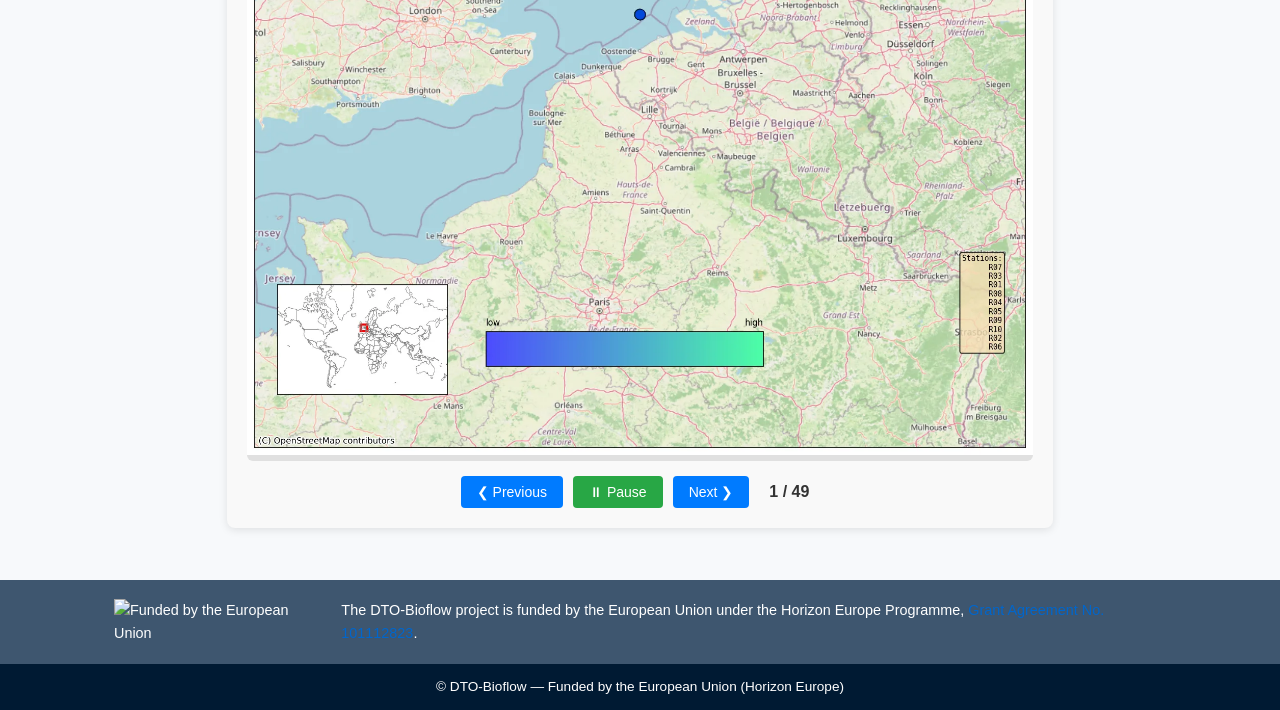
==== commit 15fa151c: "etn maps" ====
--- a/docs/index.html
+++ b/docs/index.html
@@ -18,7 +18,7 @@
         .slideshow-content {
             position: relative;
             width: 100%;
-            aspect-ratio: 16 / 9;
+            aspect-ratio: 0.95 / 1;
             overflow: hidden;
             border-radius: 6px;
             background-color: #e0e0e0;
@@ -143,6 +143,57 @@
                 'resources/maps/wp3_sensor_observation_maps/dasid_8612.webp',
                 'resources/maps/wp3_sensor_observation_maps/dasid_8617.webp',
                 'resources/maps/wp3_sensor_observation_maps/dasid_8744.webp'
+            ],
+            etn: [
+                'resources/maps/etn_maps/2010_phd_reubens_detections.webp',
+                'resources/maps/etn_maps/2010_phd_reubens_sync_detections.webp',
+                'resources/maps/etn_maps/2011_Loire_detections.webp',
+                'resources/maps/etn_maps/2011_rivierprik_detections.webp',
+                'resources/maps/etn_maps/2011_Warnow_detections.webp',
+                'resources/maps/etn_maps/2012_leopoldkanaal_detections.webp',
+                'resources/maps/etn_maps/2013_albertkanaal_detections.webp',
+                'resources/maps/etn_maps/2014_demer_detections.webp',
+                'resources/maps/etn_maps/2014_Nene_detections.webp',
+                'resources/maps/etn_maps/2015_Albertkanaal_VPS_Ham_detections.webp',
+                'resources/maps/etn_maps/2015_dijle_detections.webp',
+                'resources/maps/etn_maps/2015_homarus_detections.webp',
+                'resources/maps/etn_maps/2015_phd_verhelst_cod_detections.webp',
+                'resources/maps/etn_maps/2015_phd_verhelst_eel_detections.webp',
+                'resources/maps/etn_maps/2019_Grotenete_detections.webp',
+                'resources/maps/etn_maps/ARAISOLA02_detections.webp',
+                'resources/maps/etn_maps/ARAISOLA03_detections.webp',
+                'resources/maps/etn_maps/Artevigo_detections.webp',
+                'resources/maps/etn_maps/BALANCE_detections.webp',
+                'resources/maps/etn_maps/BTN-IMEDEA_detections.webp',
+                'resources/maps/etn_maps/Carp_Markermeer_detections.webp',
+                'resources/maps/etn_maps/codnoise_detections.webp',
+                'resources/maps/etn_maps/COREMAR_detections.webp',
+                'resources/maps/etn_maps/CORYTRACK_detections.webp',
+                'resources/maps/etn_maps/DAbecasis_PhD_detections.webp',
+                'resources/maps/etn_maps/DAK_detections.webp',
+                'resources/maps/etn_maps/driederfzijlen_detections.webp',
+                'resources/maps/etn_maps/Duurswold_detections.webp',
+                'resources/maps/etn_maps/ESGL_detections.webp',
+                'resources/maps/etn_maps/Gamerwolde_detections.webp',
+                'resources/maps/etn_maps/hunze_eel_detections.webp',
+                'resources/maps/etn_maps/Limfjord_detections.webp',
+                'resources/maps/etn_maps/Noordzeekanaal_detections.webp',
+                'resources/maps/etn_maps/OP-Test_detections.webp',
+                'resources/maps/etn_maps/OTN-Hemnfjorden_detections.webp',
+                'resources/maps/etn_maps/OTN-Tosenfjorden_detections.webp',
+                'resources/maps/etn_maps/PhD_Barbara_Koeck_detections.webp',
+                'resources/maps/etn_maps/PhD_Goossens_detections.webp',
+                'resources/maps/etn_maps/Porbeagles_Europe_detections.webp',
+                'resources/maps/etn_maps/PTN-Silver-eel-Mondego_detections.webp',
+                'resources/maps/etn_maps/RAJIBAL-COFIB_detections.webp',
+                'resources/maps/etn_maps/RATJADA_detections.webp',
+                'resources/maps/etn_maps/Reelease_detections.webp',
+                'resources/maps/etn_maps/Rijke_Noordzee_detections.webp',
+                'resources/maps/etn_maps/SARTELTG_detections.webp',
+                'resources/maps/etn_maps/SARTELZINGARO_detections.webp',
+                'resources/maps/etn_maps/SEMP_detections.webp',
+                'resources/maps/etn_maps/SmartBay_animals_detections.webp',
+                'resources/maps/etn_maps/ZRM_animals_detections.webp'
             ]
         };
 
@@ -226,6 +277,7 @@
         document.addEventListener('DOMContentLoaded', function() {
             slideshows.wp2 = new Slideshow('wp2', slideshowData.wp2);
             slideshows.wp3 = new Slideshow('wp3', slideshowData.wp3);
+            slideshows.etn = new Slideshow('etn', slideshowData.etn);
         });
     </script>
 </head>
@@ -280,7 +332,9 @@
         </ul>
     </div>
 
-    <h2>Cluster 1: WP2 Call-1 Observation Data Maps</h2>
+    <h2>Data previews</h2>
+    <div>All individual datasets and previews are available in <a href="bioflow_datasets.html">DTO-Bioflow datasets</a></div>
+    <h3>Cluster 1: WP2 Call-1 Observation Data Maps</h3>
     <div class="slideshow-container wp2-slideshow">
         <div class="slideshow-content">
             <img class="slideshow-image" id="wp2-image" src="" alt="WP2 Observation Map">
@@ -293,7 +347,7 @@
         </div>
     </div>
 
-    <h2>Cluster 2: WP3 Sensor Observation Data Maps</h2>
+    <h3>Cluster 2: WP3 Sensor Observation Data Maps</h3>
     <div class="slideshow-container wp3-slideshow">
         <div class="slideshow-content">
             <img class="slideshow-image" id="wp3-image" src="" alt="WP3 Sensor Observation Map">
@@ -303,6 +357,19 @@
             <button class="slideshow-button play-pause" id="wp3-play-pause" onclick="slideshows.wp3.togglePlayPause()">⏸ Pause</button>
             <button class="slideshow-button" onclick="slideshows.wp3.nextSlide()">Next ❯</button>
             <span class="slideshow-counter" id="wp3-counter">1 / 1</span>
+        </div>
+    </div>
+
+    <h3>Cluster 3: ETN data</h3>
+    <div class="slideshow-container etn-slideshow">
+        <div class="slideshow-content">
+            <img class="slideshow-image" id="etn-image" src="" alt="ETN Data Map">
+        </div>
+        <div class="slideshow-controls">
+            <button class="slideshow-button" onclick="slideshows.etn.previousSlide()">❮ Previous</button>
+            <button class="slideshow-button play-pause" id="etn-play-pause" onclick="slideshows.etn.togglePlayPause()">⏸ Pause</button>
+            <button class="slideshow-button" onclick="slideshows.etn.nextSlide()">Next ❯</button>
+            <span class="slideshow-counter" id="etn-counter">1 / 1</span>
         </div>
     </div>
 
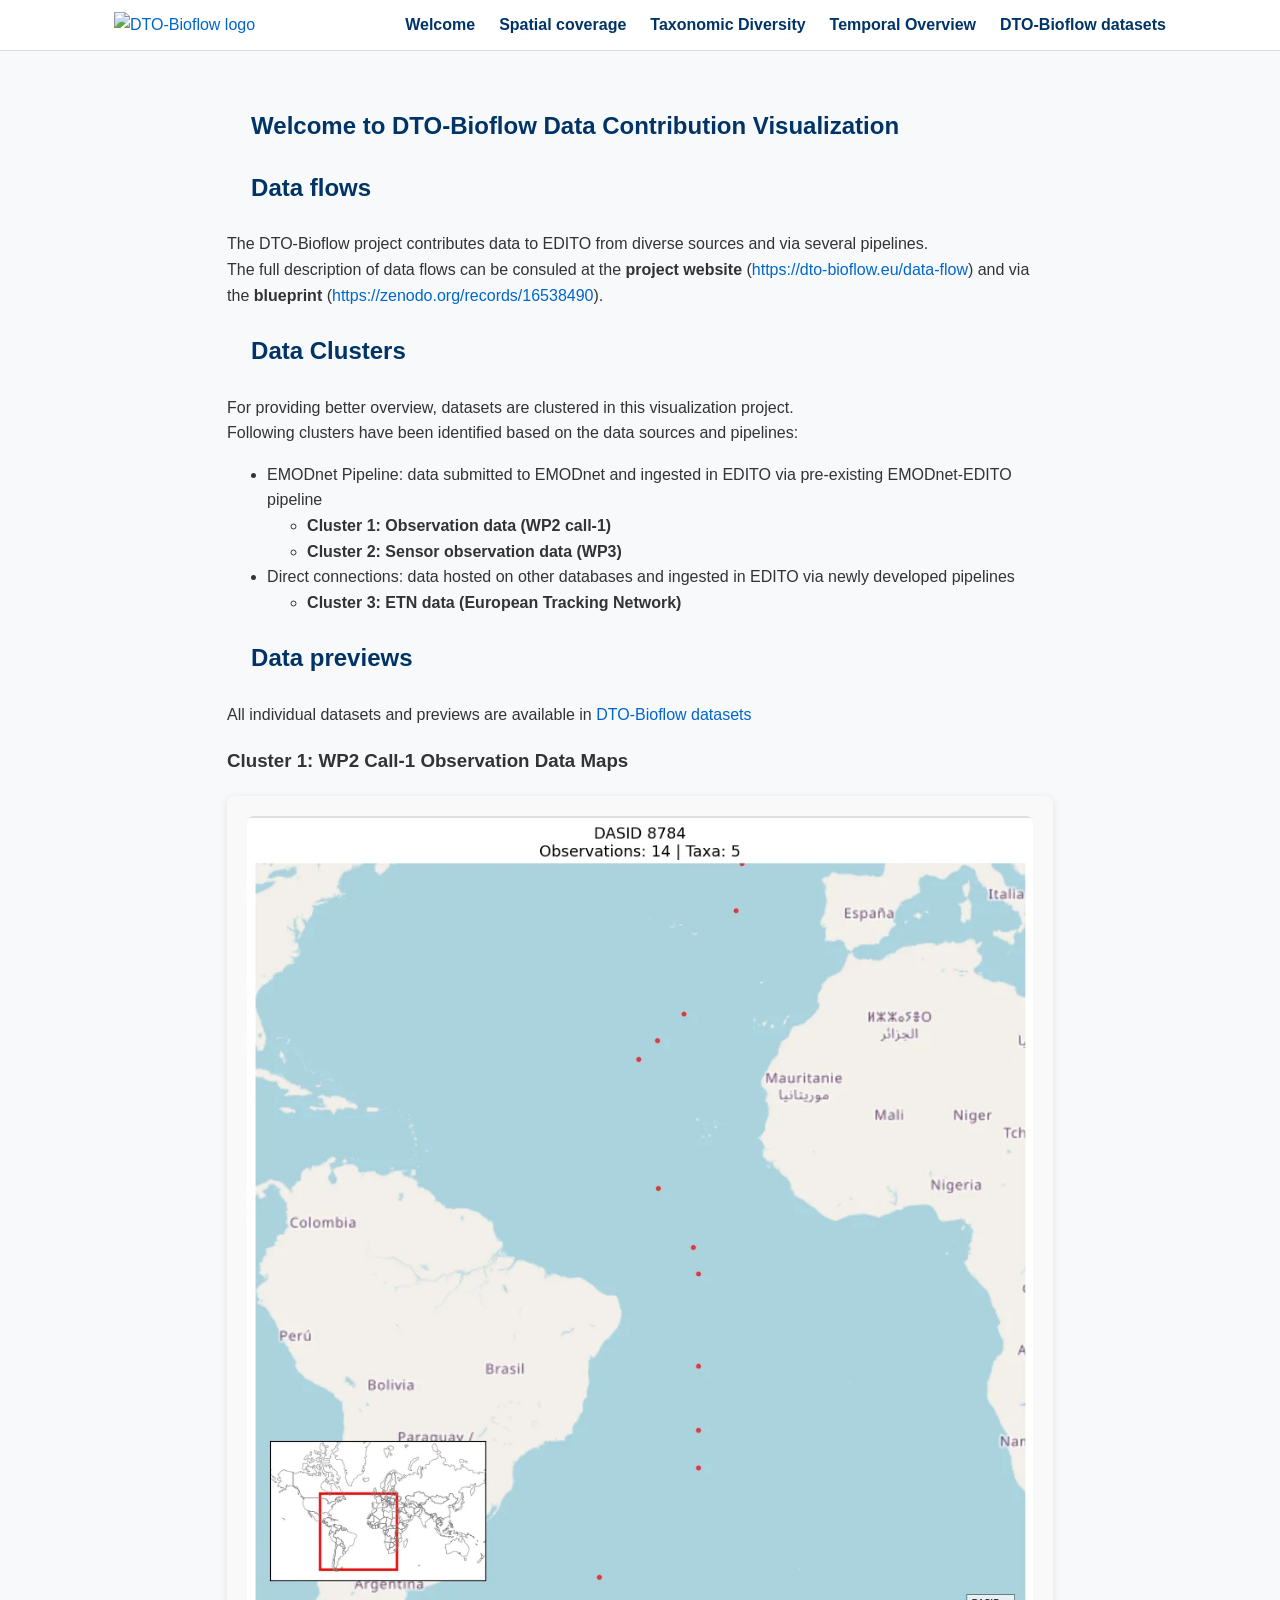
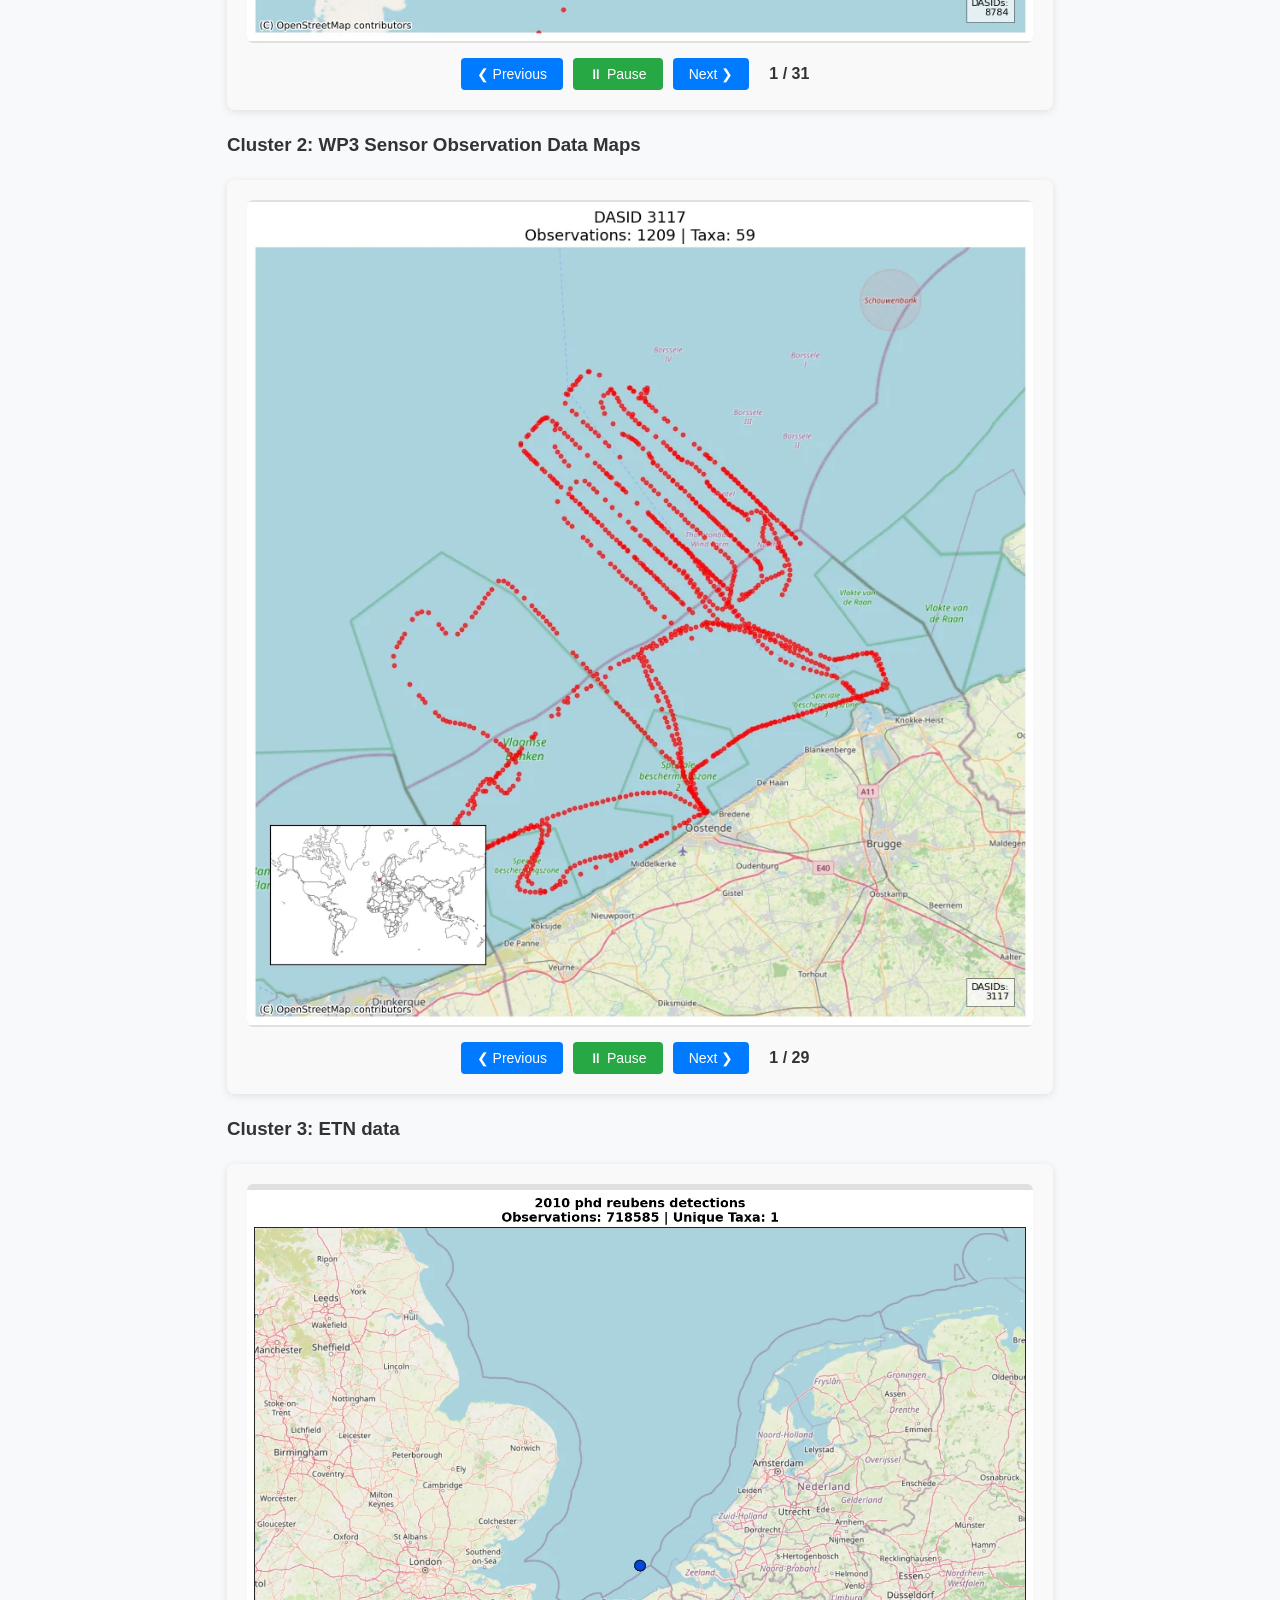
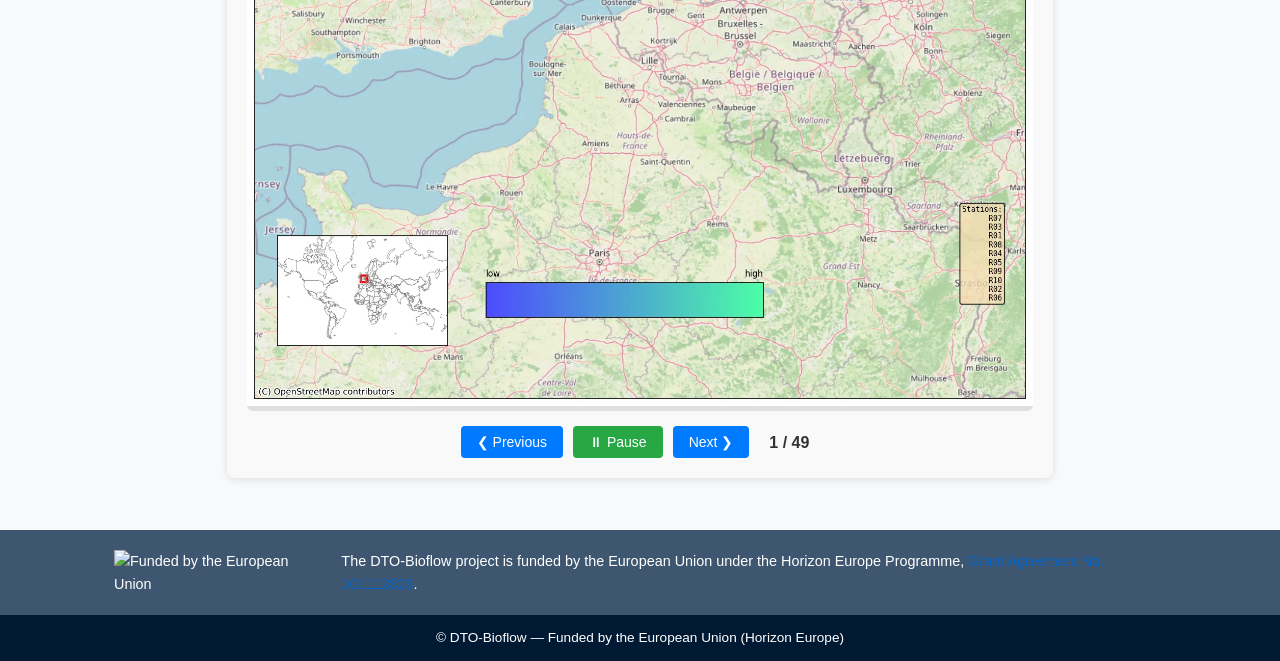
==== commit d0744ee2: "init timeline plot" ====
--- a/docs/index.html
+++ b/docs/index.html
@@ -302,7 +302,7 @@
 
 <main class="page-content">
     <h2>Welcome to DTO-Bioflow Data Contribution Visualization</h2>
-    <div>some basic text</div>
+    <div></div>
     <h2>Data flows</h2>
     <div>
         The DTO-Bioflow project contributes data to EDITO from diverse sources and via several pipelines. <br>
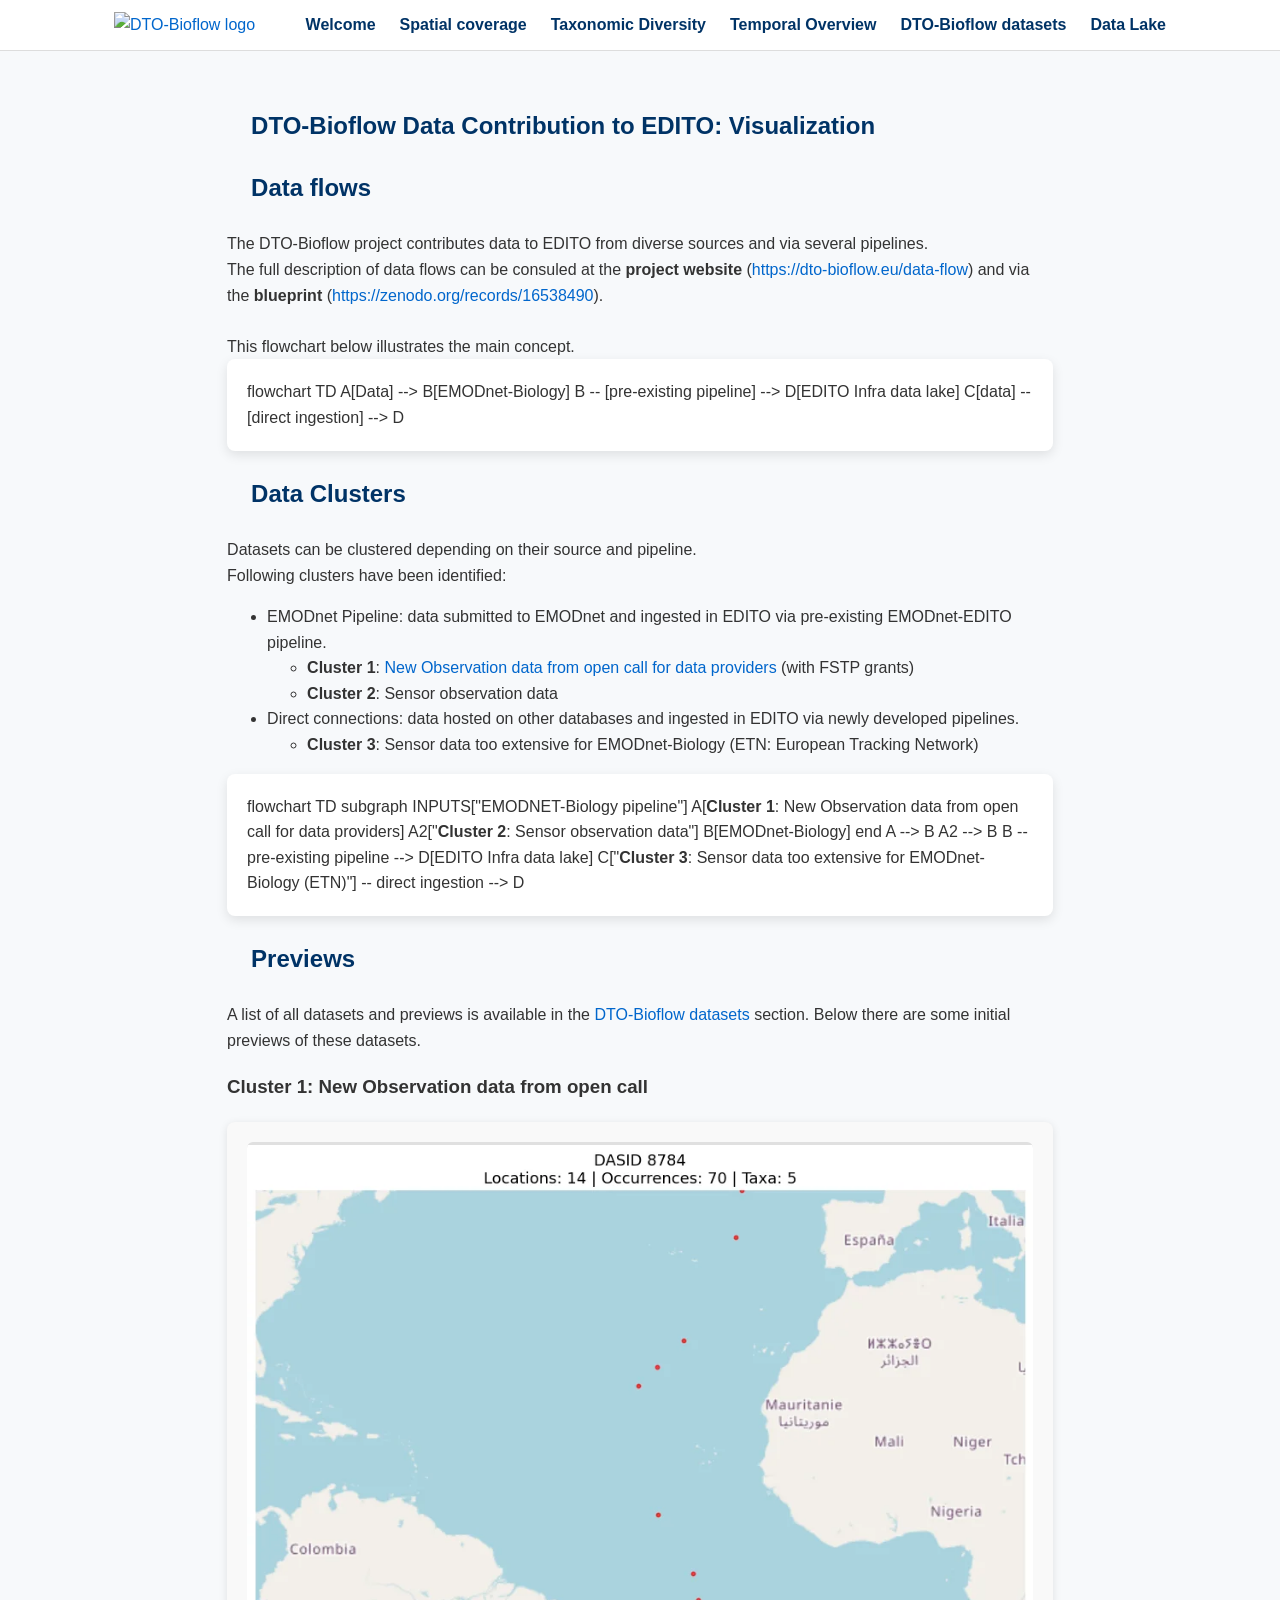
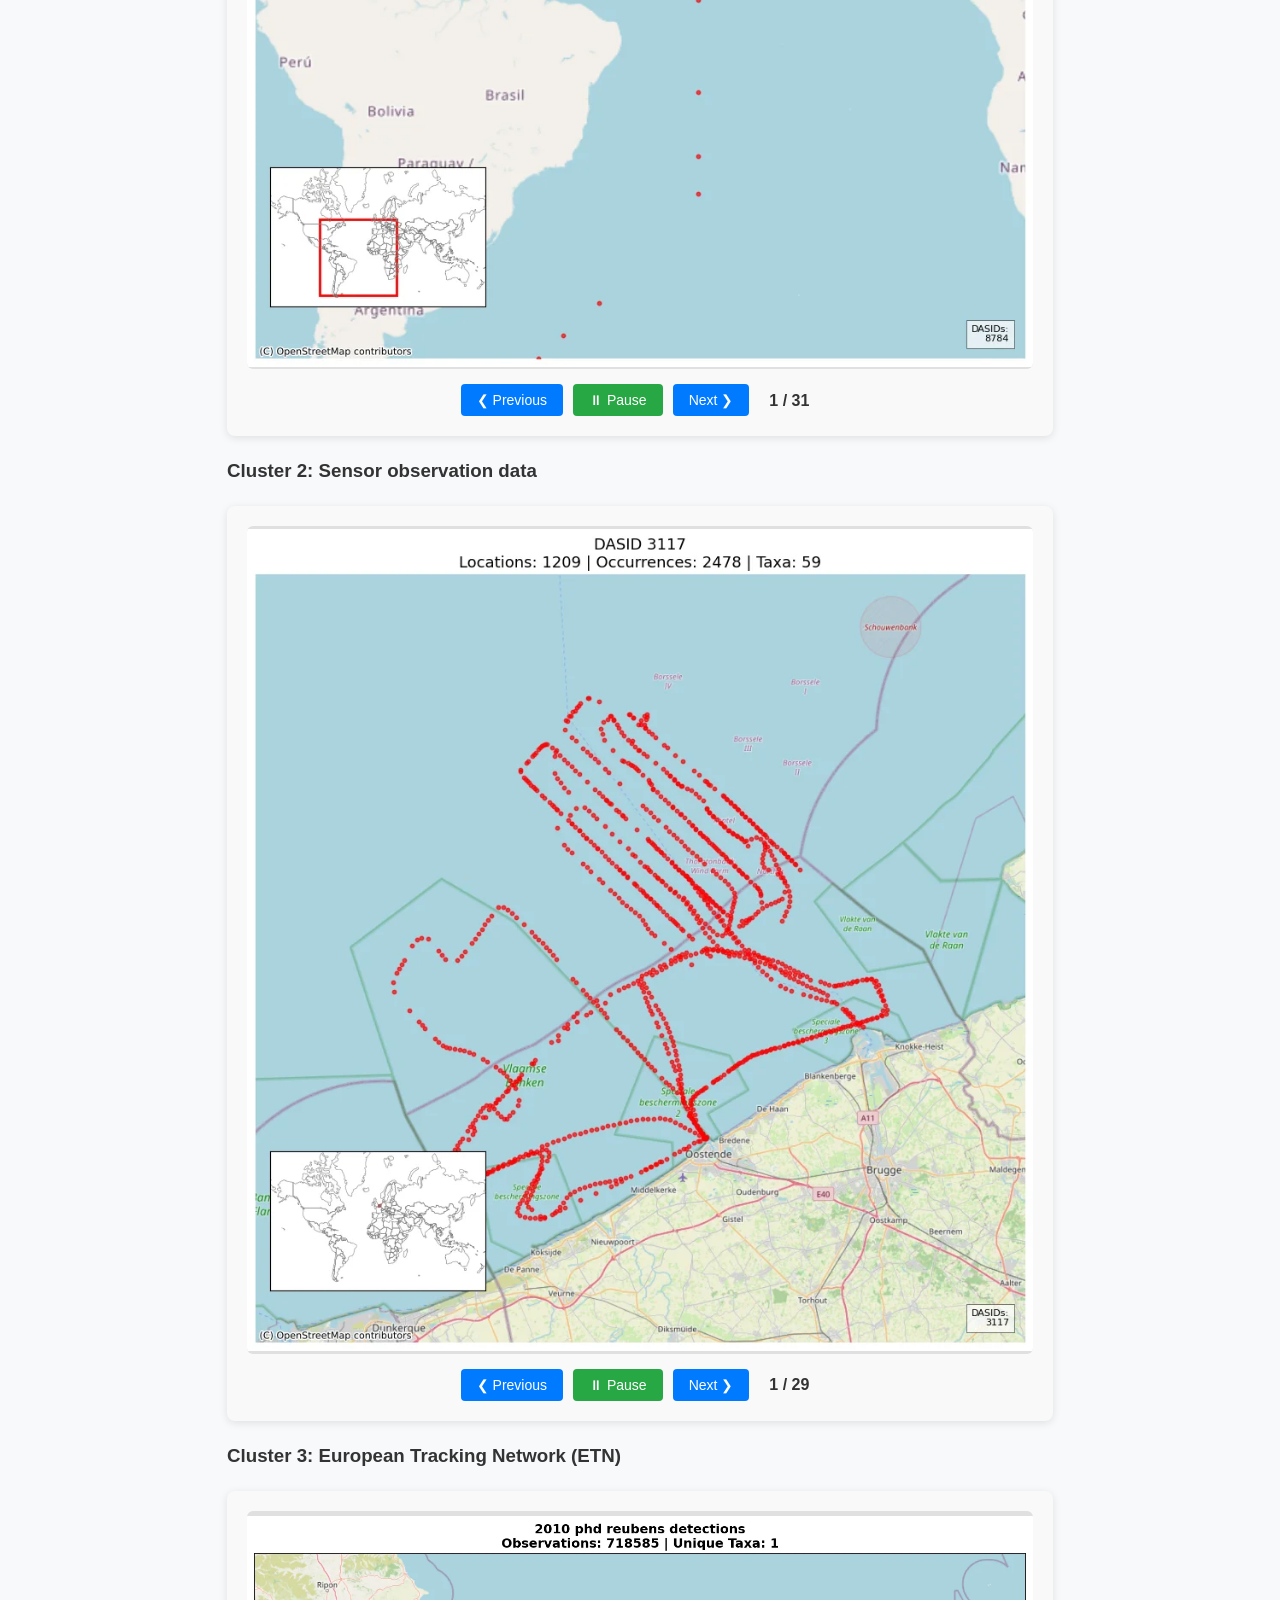
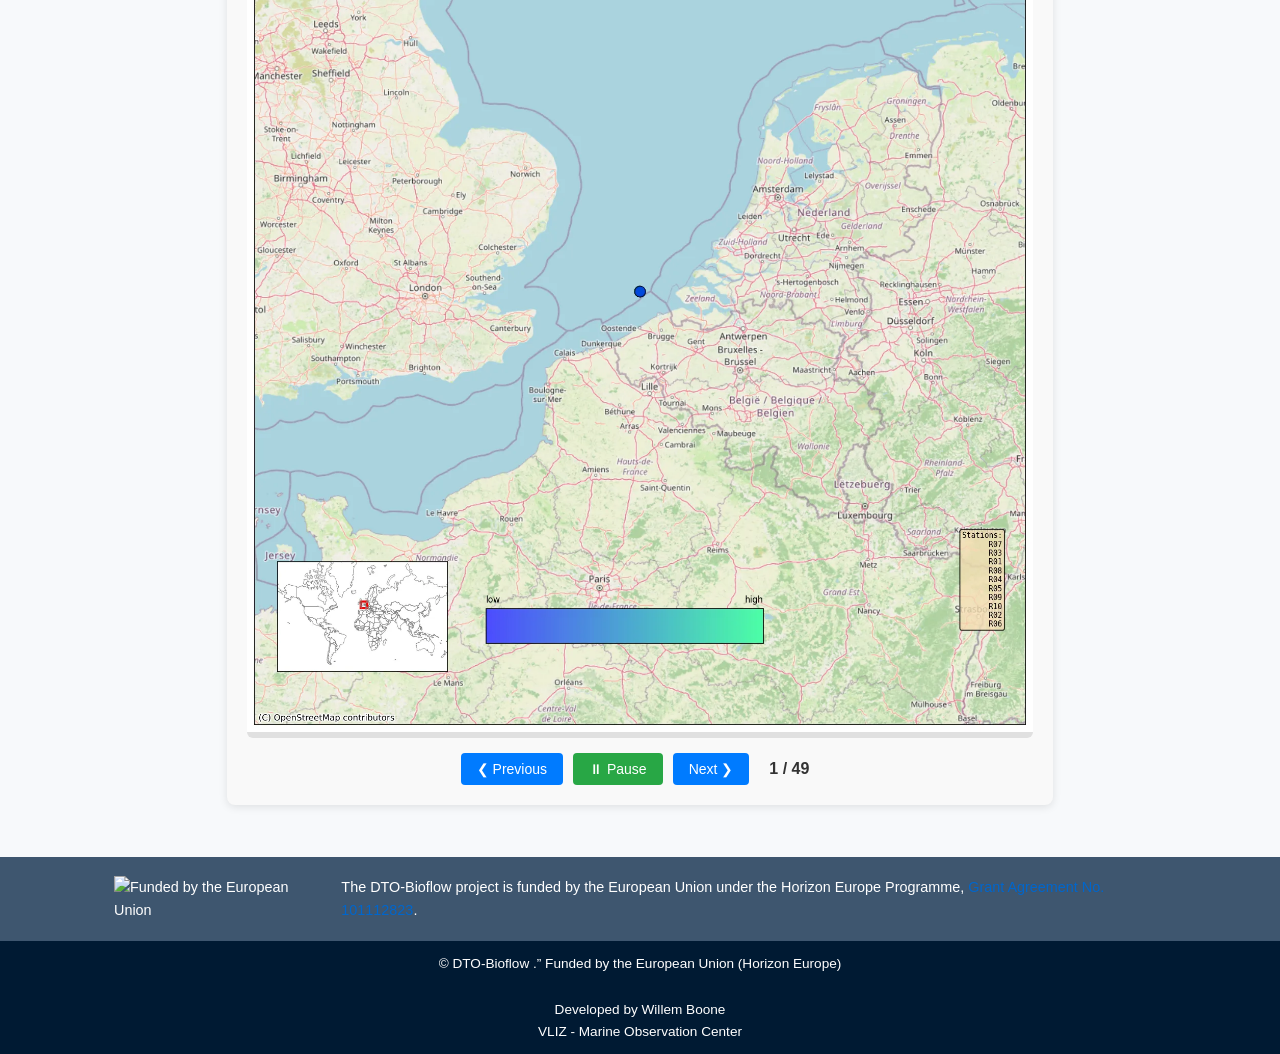
==== commit 5997edc7: "update docs" ====
--- a/docs/index.html
+++ b/docs/index.html
@@ -77,6 +77,26 @@
             text-align: center;
         }
     </style>
+    <script type="module">
+      import mermaid from 'https://cdn.jsdelivr.net/npm/mermaid@11/dist/mermaid.esm.min.mjs';
+
+      mermaid.initialize({
+        startOnLoad: true,
+
+        theme: 'base',
+
+        themeVariables: {
+          primaryColor: '#dbeafe',
+          primaryTextColor: '#1e3a8a',
+          primaryBorderColor: '#2563eb',
+
+          lineColor: '#2563eb',
+
+          secondaryColor: '#bfdbfe',
+          tertiaryColor: '#eff6ff'
+        }
+      });
+    </script>
     <script>
         // Slideshow data
         const slideshowData = {
@@ -296,12 +316,13 @@
             <li><a href="taxonomic_diversity.html">Taxonomic Diversity</a></li>
             <li><a href="temporal.html">Temporal Overview</a></li>
             <li><a href="bioflow_datasets.html">DTO-Bioflow datasets</a></li>
+            <li><a href="data_lake.html">Data Lake</a></li>
         </ul>
     </div>
 </nav>
 
 <main class="page-content">
-    <h2>Welcome to DTO-Bioflow Data Contribution Visualization</h2>
+    <h2>DTO-Bioflow Data Contribution to EDITO: Visualization </h2>
     <div></div>
     <h2>Data flows</h2>
     <div>
@@ -311,30 +332,61 @@
         and via the <b>blueprint</b>
         (<a href="https://zenodo.org/records/16538490">https://zenodo.org/records/16538490</a>).
     </div>
+    <br>
+    <div>
+        This flowchart below illustrates the main concept.
+    </div>
+    <div class="mermaid">
+    flowchart TD
+        A[Data] --> B[EMODnet-Biology]
+        B -- [pre-existing pipeline] --> D[EDITO Infra data lake]
+        C[data] -- [direct ingestion] --> D
+    </div>
+
     <h2>Data Clusters</h2>
     <div>
-        For providing better overview, datasets are clustered in this visualization project. <br>
-        Following clusters have been identified based on the data sources and pipelines:
+        Datasets can be clustered depending on their source and pipeline. <br>
+        Following clusters have been identified:
         <ul>
             <li>
-                EMODnet Pipeline: data submitted to EMODnet and ingested in EDITO via pre-existing EMODnet-EDITO pipeline
+                EMODnet Pipeline: data submitted to EMODnet and ingested in EDITO via pre-existing EMODnet-EDITO pipeline.
                 <ul>
-                    <li><b>Cluster 1: Observation data (WP2 call-1)</b></li>
-                    <li><b>Cluster 2: Sensor observation data (WP3)</b></li>
+                    <li><b>Cluster 1</b>: <a href="https://dto-bioflow.eu/open-calls">New Observation data from open call for data providers</a> (with FSTP grants)</li>
+                    <li><b>Cluster 2</b>: Sensor observation data</li>
                 </ul>
             </li>
             <li>
-                Direct connections: data hosted on other databases and ingested in EDITO via newly developed pipelines
+                Direct connections: data hosted on other databases and ingested in EDITO via newly developed pipelines.
                 <ul>
-                    <li><b>Cluster 3: ETN data (European Tracking Network)</b></li>
+                    <li><b>Cluster 3</b>: Sensor data too extensive for EMODnet-Biology (ETN: European Tracking Network)</li>
                 </ul>
             </li>
         </ul>
-    </div>
-
-    <h2>Data previews</h2>
-    <div>All individual datasets and previews are available in <a href="bioflow_datasets.html">DTO-Bioflow datasets</a></div>
-    <h3>Cluster 1: WP2 Call-1 Observation Data Maps</h3>
+
+    </div>
+    <div class="mermaid">
+    flowchart TD
+
+        subgraph INPUTS["EMODNET-Biology pipeline"]
+            A[<b>Cluster 1</b>: New Observation data from open call for data providers]
+            A2["<b>Cluster 2</b>: Sensor observation data"]
+            B[EMODnet-Biology]
+        end
+
+        A --> B
+        A2 --> B
+
+        B -- pre-existing pipeline --> D[EDITO Infra data lake]
+        C["<b>Cluster 3</b>: Sensor data too extensive for EMODnet-Biology (ETN)"] -- direct ingestion --> D
+
+    </div>
+
+    <h2>Previews</h2>
+    <div>
+        A list of all datasets and previews is available in the <a href="bioflow_datasets.html">DTO-Bioflow datasets</a> section.
+        Below there are some initial previews of these datasets.
+    </div>
+    <h3>Cluster 1: New Observation data from open call</h3>
     <div class="slideshow-container wp2-slideshow">
         <div class="slideshow-content">
             <img class="slideshow-image" id="wp2-image" src="" alt="WP2 Observation Map">
@@ -347,7 +399,7 @@
         </div>
     </div>
 
-    <h3>Cluster 2: WP3 Sensor Observation Data Maps</h3>
+    <h3>Cluster 2: Sensor observation data</h3>
     <div class="slideshow-container wp3-slideshow">
         <div class="slideshow-content">
             <img class="slideshow-image" id="wp3-image" src="" alt="WP3 Sensor Observation Map">
@@ -360,7 +412,7 @@
         </div>
     </div>
 
-    <h3>Cluster 3: ETN data</h3>
+    <h3>Cluster 3: European Tracking Network (ETN)</h3>
     <div class="slideshow-container etn-slideshow">
         <div class="slideshow-content">
             <img class="slideshow-image" id="etn-image" src="" alt="ETN Data Map">
@@ -393,7 +445,8 @@
     </div>
 
     <div class="footer-bottom">
-        <p>© DTO-Bioflow — Funded by the European Union (Horizon Europe)</p>
+        <p>© DTO-Bioflow .” Funded by the European Union (Horizon Europe)</p>
+        <p>Developed by Willem Boone <br> VLIZ - Marine Observation Center</p>
     </div>
 
 </footer>
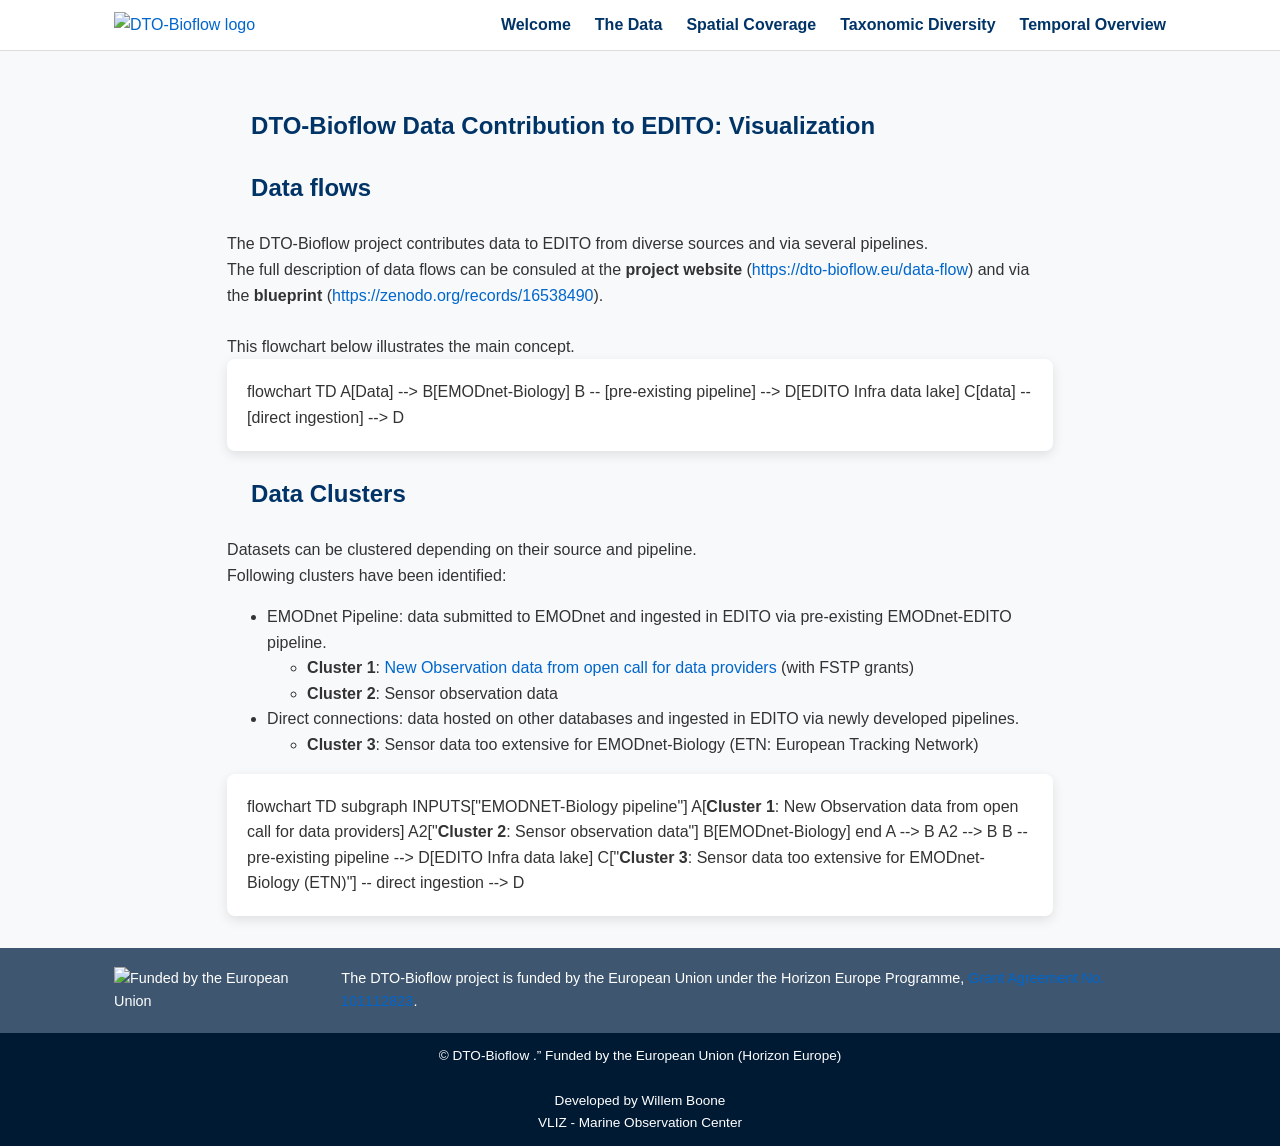
==== commit 6c8ad212: "update structure docs pages" ====
--- a/docs/index.html
+++ b/docs/index.html
@@ -4,79 +4,6 @@
     <meta charset="UTF-8">
     <title>DTO-Bioflow dataset visualisation</title>
     <link rel="stylesheet" href="style.css">
-    <style>
-        .slideshow-container {
-            width: 100%;
-            max-width: 900px;
-            margin: 20px auto;
-            background-color: #f9f9f9;
-            border-radius: 8px;
-            padding: 20px;
-            box-shadow: 0 2px 8px rgba(0, 0, 0, 0.1);
-        }
-
-        .slideshow-content {
-            position: relative;
-            width: 100%;
-            aspect-ratio: 0.95 / 1;
-            overflow: hidden;
-            border-radius: 6px;
-            background-color: #e0e0e0;
-            display: flex;
-            align-items: center;
-            justify-content: center;
-            margin-bottom: 15px;
-        }
-
-        .slideshow-image {
-            max-width: 100%;
-            max-height: 100%;
-            object-fit: contain;
-        }
-
-        .slideshow-controls {
-            display: flex;
-            justify-content: center;
-            align-items: center;
-            gap: 10px;
-            flex-wrap: wrap;
-        }
-
-        .slideshow-button {
-            padding: 8px 16px;
-            background-color: #007bff;
-            color: white;
-            border: none;
-            border-radius: 4px;
-            cursor: pointer;
-            font-size: 14px;
-            font-weight: 500;
-            transition: background-color 0.3s ease;
-        }
-
-        .slideshow-button:hover {
-            background-color: #0056b3;
-        }
-
-        .slideshow-button:active {
-            transform: scale(0.98);
-        }
-
-        .slideshow-button.play-pause {
-            background-color: #28a745;
-        }
-
-        .slideshow-button.play-pause:hover {
-            background-color: #218838;
-        }
-
-        .slideshow-counter {
-            font-weight: bold;
-            color: #333;
-            min-width: 60px;
-            text-align: center;
-        }
-    </style>
     <script type="module">
       import mermaid from 'https://cdn.jsdelivr.net/npm/mermaid@11/dist/mermaid.esm.min.mjs';
 
@@ -97,209 +24,6 @@
         }
       });
     </script>
-    <script>
-        // Slideshow data
-        const slideshowData = {
-            wp2: [
-                'resources/maps/wp2_call1_observation_maps/dasid_8784.webp',
-                'resources/maps/wp2_call1_observation_maps/dasid_8785.webp',
-                'resources/maps/wp2_call1_observation_maps/dasid_8787.webp',
-                'resources/maps/wp2_call1_observation_maps/dasid_8789.webp',
-                'resources/maps/wp2_call1_observation_maps/dasid_8791.webp',
-                'resources/maps/wp2_call1_observation_maps/dasid_8792.webp',
-                'resources/maps/wp2_call1_observation_maps/dasid_8801.webp',
-                'resources/maps/wp2_call1_observation_maps/dasid_8795.webp',
-                'resources/maps/wp2_call1_observation_maps/dasid_8796.webp',
-                'resources/maps/wp2_call1_observation_maps/dasid_8797.webp',
-                'resources/maps/wp2_call1_observation_maps/dasid_8802.webp',
-                'resources/maps/wp2_call1_observation_maps/dasid_8803.webp',
-                'resources/maps/wp2_call1_observation_maps/dasid_8798.webp',
-                'resources/maps/wp2_call1_observation_maps/dasid_8799.webp',
-                'resources/maps/wp2_call1_observation_maps/dasid_8800.webp',
-                'resources/maps/wp2_call1_observation_maps/dasid_8804.webp',
-                'resources/maps/wp2_call1_observation_maps/dasid_8805.webp',
-                'resources/maps/wp2_call1_observation_maps/dasid_8806.webp',
-                'resources/maps/wp2_call1_observation_maps/dasid_8816.webp',
-                'resources/maps/wp2_call1_observation_maps/dasid_8814.webp',
-                'resources/maps/wp2_call1_observation_maps/dasid_8807.webp',
-                'resources/maps/wp2_call1_observation_maps/dasid_8808.webp',
-                'resources/maps/wp2_call1_observation_maps/dasid_8809.webp',
-                'resources/maps/wp2_call1_observation_maps/dasid_8810.webp',
-                'resources/maps/wp2_call1_observation_maps/dasid_8811.webp',
-                'resources/maps/wp2_call1_observation_maps/dasid_8812.webp',
-                'resources/maps/wp2_call1_observation_maps/dasid_8813.webp',
-                'resources/maps/wp2_call1_observation_maps/dasid_8817.webp',
-                'resources/maps/wp2_call1_observation_maps/dasid_8818.webp',
-                'resources/maps/wp2_call1_observation_maps/dasid_4687.webp',
-                'resources/maps/wp2_call1_observation_maps/dasid_4688.webp'
-            ],
-            wp3: [
-                'resources/maps/wp3_sensor_observation_maps/dasid_3117.webp',
-                'resources/maps/wp3_sensor_observation_maps/dasid_4687.webp',
-                'resources/maps/wp3_sensor_observation_maps/dasid_4688.webp',
-                'resources/maps/wp3_sensor_observation_maps/dasid_5531.webp',
-                'resources/maps/wp3_sensor_observation_maps/dasid_5846.webp',
-                'resources/maps/wp3_sensor_observation_maps/dasid_5850.webp',
-                'resources/maps/wp3_sensor_observation_maps/dasid_5867.webp',
-                'resources/maps/wp3_sensor_observation_maps/dasid_5868.webp',
-                'resources/maps/wp3_sensor_observation_maps/dasid_5871.webp',
-                'resources/maps/wp3_sensor_observation_maps/dasid_5872.webp',
-                'resources/maps/wp3_sensor_observation_maps/dasid_5873.webp',
-                'resources/maps/wp3_sensor_observation_maps/dasid_6581.webp',
-                'resources/maps/wp3_sensor_observation_maps/dasid_7918.webp',
-                'resources/maps/wp3_sensor_observation_maps/dasid_7919.webp',
-                'resources/maps/wp3_sensor_observation_maps/dasid_7921.webp',
-                'resources/maps/wp3_sensor_observation_maps/dasid_7932.webp',
-                'resources/maps/wp3_sensor_observation_maps/dasid_7937.webp',
-                'resources/maps/wp3_sensor_observation_maps/dasid_7938.webp',
-                'resources/maps/wp3_sensor_observation_maps/dasid_7940.webp',
-                'resources/maps/wp3_sensor_observation_maps/dasid_7941.webp',
-                'resources/maps/wp3_sensor_observation_maps/dasid_7942.webp',
-                'resources/maps/wp3_sensor_observation_maps/dasid_7943.webp',
-                'resources/maps/wp3_sensor_observation_maps/dasid_7944.webp',
-                'resources/maps/wp3_sensor_observation_maps/dasid_8152.webp',
-                'resources/maps/wp3_sensor_observation_maps/dasid_8153.webp',
-                'resources/maps/wp3_sensor_observation_maps/dasid_8357.webp',
-                'resources/maps/wp3_sensor_observation_maps/dasid_8612.webp',
-                'resources/maps/wp3_sensor_observation_maps/dasid_8617.webp',
-                'resources/maps/wp3_sensor_observation_maps/dasid_8744.webp'
-            ],
-            etn: [
-                'resources/maps/etn_maps/2010_phd_reubens_detections.webp',
-                'resources/maps/etn_maps/2010_phd_reubens_sync_detections.webp',
-                'resources/maps/etn_maps/2011_Loire_detections.webp',
-                'resources/maps/etn_maps/2011_rivierprik_detections.webp',
-                'resources/maps/etn_maps/2011_Warnow_detections.webp',
-                'resources/maps/etn_maps/2012_leopoldkanaal_detections.webp',
-                'resources/maps/etn_maps/2013_albertkanaal_detections.webp',
-                'resources/maps/etn_maps/2014_demer_detections.webp',
-                'resources/maps/etn_maps/2014_Nene_detections.webp',
-                'resources/maps/etn_maps/2015_Albertkanaal_VPS_Ham_detections.webp',
-                'resources/maps/etn_maps/2015_dijle_detections.webp',
-                'resources/maps/etn_maps/2015_homarus_detections.webp',
-                'resources/maps/etn_maps/2015_phd_verhelst_cod_detections.webp',
-                'resources/maps/etn_maps/2015_phd_verhelst_eel_detections.webp',
-                'resources/maps/etn_maps/2019_Grotenete_detections.webp',
-                'resources/maps/etn_maps/ARAISOLA02_detections.webp',
-                'resources/maps/etn_maps/ARAISOLA03_detections.webp',
-                'resources/maps/etn_maps/Artevigo_detections.webp',
-                'resources/maps/etn_maps/BALANCE_detections.webp',
-                'resources/maps/etn_maps/BTN-IMEDEA_detections.webp',
-                'resources/maps/etn_maps/Carp_Markermeer_detections.webp',
-                'resources/maps/etn_maps/codnoise_detections.webp',
-                'resources/maps/etn_maps/COREMAR_detections.webp',
-                'resources/maps/etn_maps/CORYTRACK_detections.webp',
-                'resources/maps/etn_maps/DAbecasis_PhD_detections.webp',
-                'resources/maps/etn_maps/DAK_detections.webp',
-                'resources/maps/etn_maps/driederfzijlen_detections.webp',
-                'resources/maps/etn_maps/Duurswold_detections.webp',
-                'resources/maps/etn_maps/ESGL_detections.webp',
-                'resources/maps/etn_maps/Gamerwolde_detections.webp',
-                'resources/maps/etn_maps/hunze_eel_detections.webp',
-                'resources/maps/etn_maps/Limfjord_detections.webp',
-                'resources/maps/etn_maps/Noordzeekanaal_detections.webp',
-                'resources/maps/etn_maps/OP-Test_detections.webp',
-                'resources/maps/etn_maps/OTN-Hemnfjorden_detections.webp',
-                'resources/maps/etn_maps/OTN-Tosenfjorden_detections.webp',
-                'resources/maps/etn_maps/PhD_Barbara_Koeck_detections.webp',
-                'resources/maps/etn_maps/PhD_Goossens_detections.webp',
-                'resources/maps/etn_maps/Porbeagles_Europe_detections.webp',
-                'resources/maps/etn_maps/PTN-Silver-eel-Mondego_detections.webp',
-                'resources/maps/etn_maps/RAJIBAL-COFIB_detections.webp',
-                'resources/maps/etn_maps/RATJADA_detections.webp',
-                'resources/maps/etn_maps/Reelease_detections.webp',
-                'resources/maps/etn_maps/Rijke_Noordzee_detections.webp',
-                'resources/maps/etn_maps/SARTELTG_detections.webp',
-                'resources/maps/etn_maps/SARTELZINGARO_detections.webp',
-                'resources/maps/etn_maps/SEMP_detections.webp',
-                'resources/maps/etn_maps/SmartBay_animals_detections.webp',
-                'resources/maps/etn_maps/ZRM_animals_detections.webp'
-            ]
-        };
-
-        // Slideshow class
-        class Slideshow {
-            constructor(name, images) {
-                this.name = name;
-                this.images = images;
-                this.currentIndex = 0;
-                this.isPlaying = true;
-                this.intervalId = null;
-                this.imageElement = document.getElementById(name + '-image');
-                this.counterElement = document.getElementById(name + '-counter');
-                this.playPauseButton = document.getElementById(name + '-play-pause');
-
-                this.init();
-            }
-
-            init() {
-                this.showImage(0);
-                this.startAutoPlay();
-            }
-
-            showImage(index) {
-                if (this.images.length === 0) return;
-
-                this.currentIndex = (index + this.images.length) % this.images.length;
-                this.imageElement.src = this.images[this.currentIndex];
-                this.updateCounter();
-            }
-
-            updateCounter() {
-                this.counterElement.textContent = (this.currentIndex + 1) + ' / ' + this.images.length;
-            }
-
-            nextSlide() {
-                this.showImage(this.currentIndex + 1);
-                this.resetAutoPlay();
-            }
-
-            previousSlide() {
-                this.showImage(this.currentIndex - 1);
-                this.resetAutoPlay();
-            }
-
-            startAutoPlay() {
-                if (this.isPlaying) {
-                    this.intervalId = setInterval(() => this.nextSlide(), 3000);
-                }
-            }
-
-            stopAutoPlay() {
-                if (this.intervalId) {
-                    clearInterval(this.intervalId);
-                    this.intervalId = null;
-                }
-            }
-
-            resetAutoPlay() {
-                this.stopAutoPlay();
-                if (this.isPlaying) {
-                    this.startAutoPlay();
-                }
-            }
-
-            togglePlayPause() {
-                this.isPlaying = !this.isPlaying;
-
-                if (this.isPlaying) {
-                    this.playPauseButton.textContent = '⏸ Pause';
-                    this.startAutoPlay();
-                } else {
-                    this.playPauseButton.textContent = '▶ Play';
-                    this.stopAutoPlay();
-                }
-            }
-        }
-
-        // Initialize slideshows when DOM is ready
-        const slideshows = {};
-        document.addEventListener('DOMContentLoaded', function() {
-            slideshows.wp2 = new Slideshow('wp2', slideshowData.wp2);
-            slideshows.wp3 = new Slideshow('wp3', slideshowData.wp3);
-            slideshows.etn = new Slideshow('etn', slideshowData.etn);
-        });
-    </script>
 </head>
 
 <body>
@@ -312,11 +36,10 @@
 
         <ul class="navbar-menu">
             <li><a href="index.html">Welcome</a></li>
-            <li><a href="maps.html">Spatial coverage</a></li>
+            <li><a href="bioflow_datasets.html">The Data</a></li>
+            <li><a href="maps.html">Spatial Coverage</a></li>
             <li><a href="taxonomic_diversity.html">Taxonomic Diversity</a></li>
             <li><a href="temporal.html">Temporal Overview</a></li>
-            <li><a href="bioflow_datasets.html">DTO-Bioflow datasets</a></li>
-            <li><a href="data_lake.html">Data Lake</a></li>
         </ul>
     </div>
 </nav>
@@ -380,51 +103,6 @@
         C["<b>Cluster 3</b>: Sensor data too extensive for EMODnet-Biology (ETN)"] -- direct ingestion --> D
 
     </div>
-
-    <h2>Previews</h2>
-    <div>
-        A list of all datasets and previews is available in the <a href="bioflow_datasets.html">DTO-Bioflow datasets</a> section.
-        Below there are some initial previews of these datasets.
-    </div>
-    <h3>Cluster 1: New Observation data from open call</h3>
-    <div class="slideshow-container wp2-slideshow">
-        <div class="slideshow-content">
-            <img class="slideshow-image" id="wp2-image" src="" alt="WP2 Observation Map">
-        </div>
-        <div class="slideshow-controls">
-            <button class="slideshow-button" onclick="slideshows.wp2.previousSlide()">❮ Previous</button>
-            <button class="slideshow-button play-pause" id="wp2-play-pause" onclick="slideshows.wp2.togglePlayPause()">⏸ Pause</button>
-            <button class="slideshow-button" onclick="slideshows.wp2.nextSlide()">Next ❯</button>
-            <span class="slideshow-counter" id="wp2-counter">1 / 1</span>
-        </div>
-    </div>
-
-    <h3>Cluster 2: Sensor observation data</h3>
-    <div class="slideshow-container wp3-slideshow">
-        <div class="slideshow-content">
-            <img class="slideshow-image" id="wp3-image" src="" alt="WP3 Sensor Observation Map">
-        </div>
-        <div class="slideshow-controls">
-            <button class="slideshow-button" onclick="slideshows.wp3.previousSlide()">❮ Previous</button>
-            <button class="slideshow-button play-pause" id="wp3-play-pause" onclick="slideshows.wp3.togglePlayPause()">⏸ Pause</button>
-            <button class="slideshow-button" onclick="slideshows.wp3.nextSlide()">Next ❯</button>
-            <span class="slideshow-counter" id="wp3-counter">1 / 1</span>
-        </div>
-    </div>
-
-    <h3>Cluster 3: European Tracking Network (ETN)</h3>
-    <div class="slideshow-container etn-slideshow">
-        <div class="slideshow-content">
-            <img class="slideshow-image" id="etn-image" src="" alt="ETN Data Map">
-        </div>
-        <div class="slideshow-controls">
-            <button class="slideshow-button" onclick="slideshows.etn.previousSlide()">❮ Previous</button>
-            <button class="slideshow-button play-pause" id="etn-play-pause" onclick="slideshows.etn.togglePlayPause()">⏸ Pause</button>
-            <button class="slideshow-button" onclick="slideshows.etn.nextSlide()">Next ❯</button>
-            <span class="slideshow-counter" id="etn-counter">1 / 1</span>
-        </div>
-    </div>
-
 </main>
 
 <footer class="footer" role="contentinfo">
--- a/docs/style.css
+++ b/docs/style.css
@@ -309,3 +309,95 @@
 #imageList a:hover {
     text-decoration: underline;
 }
+
+/* ===== Dataset Preview Slideshows ===== */
+.slideshow-container {
+    width: 100%;
+    max-width: 900px;
+    margin: 20px auto;
+    background-color: #f9f9f9;
+    border-radius: 8px;
+    padding: 20px;
+    box-shadow: 0 2px 8px rgba(0, 0, 0, 0.1);
+}
+
+.slideshow-content {
+    position: relative;
+    width: 100%;
+    aspect-ratio: 0.95 / 1;
+    overflow: hidden;
+    border-radius: 6px;
+    background-color: #e0e0e0;
+    display: flex;
+    align-items: center;
+    justify-content: center;
+    margin-bottom: 15px;
+}
+
+.slideshow-image {
+    max-width: 100%;
+    max-height: 100%;
+    object-fit: contain;
+}
+
+.slideshow-controls {
+    display: flex;
+    justify-content: center;
+    align-items: center;
+    gap: 10px;
+    flex-wrap: wrap;
+}
+
+.slideshow-button {
+    padding: 8px 16px;
+    background-color: #007bff;
+    color: white;
+    border: none;
+    border-radius: 4px;
+    cursor: pointer;
+    font-size: 14px;
+    font-weight: 500;
+    transition: background-color 0.3s ease;
+}
+
+.slideshow-button:hover {
+    background-color: #0056b3;
+}
+
+.slideshow-button:active {
+    transform: scale(0.98);
+}
+
+.slideshow-button.play-pause {
+    background-color: #28a745;
+}
+
+.slideshow-button.play-pause:hover {
+    background-color: #218838;
+}
+
+.slideshow-counter {
+    font-weight: bold;
+    color: #333;
+    min-width: 60px;
+    text-align: center;
+}
+
+/* ===== Table of contents ===== */
+.toc {
+    background: #ffffff;
+    border: 1px solid #e0e0e0;
+    border-radius: 8px;
+    padding: 1rem 1.25rem;
+    margin-bottom: 1.5rem;
+}
+
+.toc h2 {
+    margin: 0 0 0.5rem 0;
+}
+
+.toc ul {
+    margin: 0;
+    padding-left: 1.25rem;
+}
+
